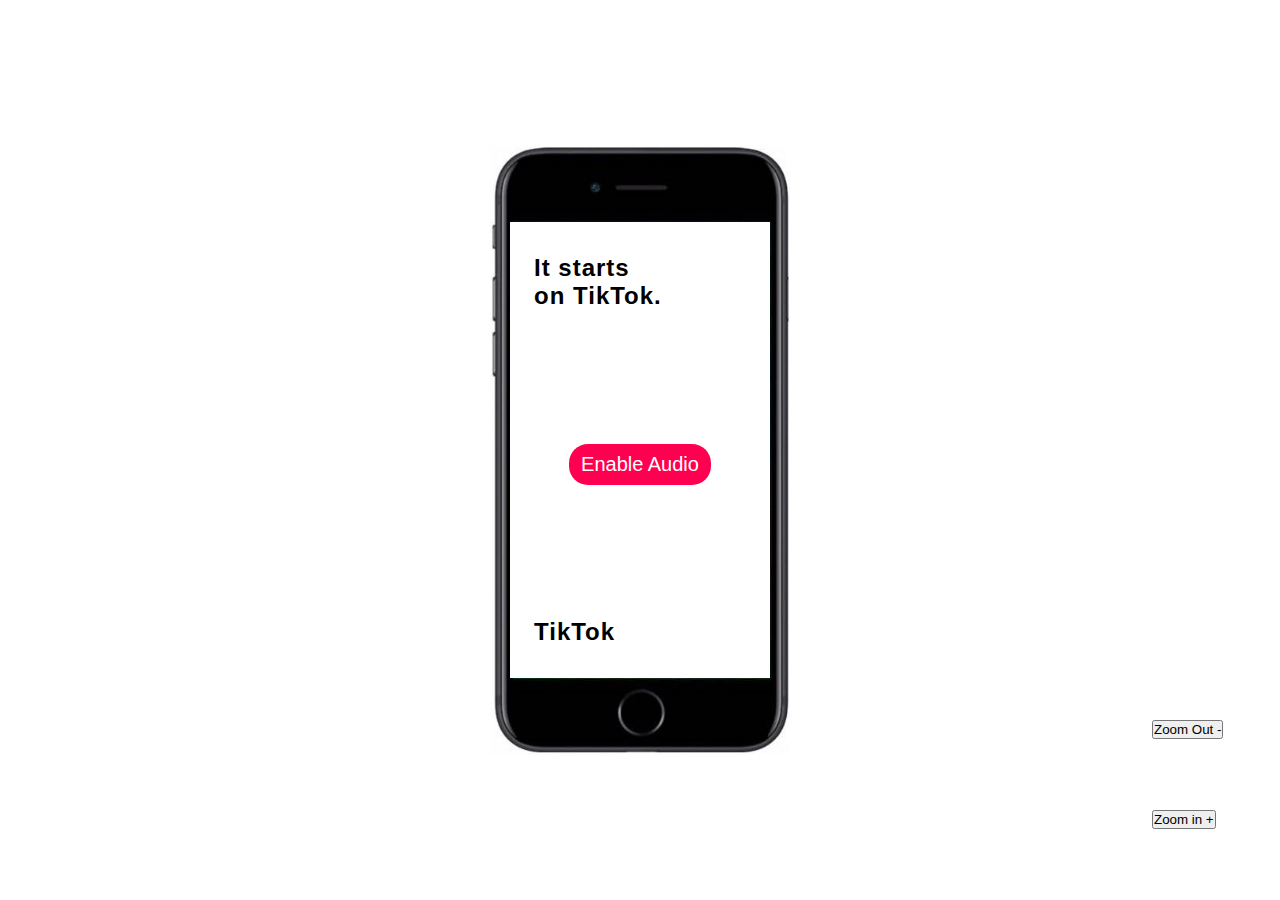
==== index.html @ 53f3d7ae "Update index.html" ====
<!DOCTYPE html>
<html lang="en">
<head>
    <meta charset="UTF-8">
    <meta name="viewport" content="width=device-width, initial-scale=1.0">
    <title>TikTok clone</title>
    <link rel="stylesheet" href="styles.css">
    <link rel="stylesheet" href="inbox.css">
    <link rel="stylesheet" href="profile.css">

</head>
<body>
    <img class="iphone" src="iphone.jpeg">

    <div class="startingScreen">
        <h1>It starts on TikTok.</h1>
        <button class="enableAudio">Enable Audio</button>
        <h2>TikTok</h2>
    </div>

    <div class="phoneScreen">

        <div class="videoSection">
            <video playsinline class="myVideo" src="mukbang.mp4" muted loop></video>

            <div class="leftColumn">

                <svg class="muteButton" xmlns="http://www.w3.org/2000/svg" viewBox="0 0 576 512"><!--!Font Awesome Free 6.6.0 by @fontawesome - https://fontawesome.com License - https://fontawesome.com/license/free Copyright 2024 Fonticons, Inc.--><path d="M301.1 34.8C312.6 40 320 51.4 320 64l0 384c0 12.6-7.4 24-18.9 29.2s-25 3.1-34.4-5.3L131.8 352 64 352c-35.3 0-64-28.7-64-64l0-64c0-35.3 28.7-64 64-64l67.8 0L266.7 40.1c9.4-8.4 22.9-10.4 34.4-5.3zM425 167l55 55 55-55c9.4-9.4 24.6-9.4 33.9 0s9.4 24.6 0 33.9l-55 55 55 55c9.4 9.4 9.4 24.6 0 33.9s-24.6 9.4-33.9 0l-55-55-55 55c-9.4 9.4-24.6 9.4-33.9 0s-9.4-24.6 0-33.9l55-55-55-55c-9.4-9.4-9.4-24.6 0-33.9s24.6-9.4 33.9 0z"/></svg>
    
                <div class="caption">
                    <h1 class="h1">colettefionaa</h1>
                    <p>#koreanfriedchicken #mukbang</p>
                </div>
            </div>
        

            <div class="rightColumn">
                <div class="search">
                    <svg xmlns="http://www.w3.org/2000/svg" viewBox="0 0 512 512"><!--!Font Awesome Free 6.6.0 by @fontawesome - https://fontawesome.com License - https://fontawesome.com/license/free Copyright 2024 Fonticons, Inc.--><path d="M416 208c0 45.9-14.9 88.3-40 122.7L502.6 457.4c12.5 12.5 12.5 32.8 0 45.3s-32.8 12.5-45.3 0L330.7 376c-34.4 25.2-76.8 40-122.7 40C93.1 416 0 322.9 0 208S93.1 0 208 0S416 93.1 416 208zM208 352a144 144 0 1 0 0-288 144 144 0 1 0 0 288z"/></svg>
                </div>
                <div class="like-comment">
                    <div class="creatorProfile">
                        <h1 class="followButton cursor">
                            <svg class="checkmark" xmlns="http://www.w3.org/2000/svg" viewBox="0 0 448 512"><!--!Font Awesome Free 6.6.0 by @fontawesome - https://fontawesome.com License - https://fontawesome.com/license/free Copyright 2024 Fonticons, Inc.--><path d="M438.6 105.4c12.5 12.5 12.5 32.8 0 45.3l-256 256c-12.5 12.5-32.8 12.5-45.3 0l-128-128c-12.5-12.5-12.5-32.8 0-45.3s32.8-12.5 45.3 0L160 338.7 393.4 105.4c12.5-12.5 32.8-12.5 45.3 0z"/></svg>                            
                            <svg class= "white plusSign" xmlns="http://www.w3.org/2000/svg" viewBox="0 0 448 512">!Font Awesome Free 6.5.2 by @fontawesome - https://fontawesome.com License - https://fontawesome.com/license/free Copyright 2024 Fonticons, Inc.<path d="M256 80c0-17.7-14.3-32-32-32s-32 14.3-32 32V224H48c-17.7 0-32 14.3-32 32s14.3 32 32 32H192V432c0 17.7 14.3 32 32 32s32-14.3 32-32V288H400c17.7 0 32-14.3 32-32s-14.3-32-32-32H256V80z"/></svg>
                        </h1>
                    </div>
                    <svg class= "heart cursor white" xmlns="http://www.w3.org/2000/svg" viewBox="0 0 512 512"><!--!Font Awesome Free 6.6.0 by @fontawesome - https://fontawesome.com License - https://fontawesome.com/license/free Copyright 2024 Fonticons, Inc.--><path d="M47.6 300.4L228.3 469.1c7.5 7 17.4 10.9 27.7 10.9s20.2-3.9 27.7-10.9L464.4 300.4c30.4-28.3 47.6-68 47.6-109.5v-5.8c0-69.9-50.5-129.5-119.4-141C347 36.5 300.6 51.4 268 84L256 96 244 84c-32.6-32.6-79-47.5-124.6-39.9C50.5 55.6 0 115.2 0 185.1v5.8c0 41.5 17.2 81.2 47.6 109.5z"/></svg>
                    <p>278.3K</p>
                    <svg class= "comment white" xmlns="http://www.w3.org/2000/svg" viewBox="0 0 512 512"><!--!Font Awesome Free 6.6.0 by @fontawesome - https://fontawesome.com License - https://fontawesome.com/license/free Copyright 2024 Fonticons, Inc.--><path d="M256 448c141.4 0 256-93.1 256-208S397.4 32 256 32S0 125.1 0 240c0 45.1 17.7 86.8 47.7 120.9c-1.9 24.5-11.4 46.3-21.4 62.9c-5.5 9.2-11.1 16.6-15.2 21.6c-2.1 2.5-3.7 4.4-4.9 5.7c-.6 .6-1 1.1-1.3 1.4l-.3 .3c0 0 0 0 0 0c0 0 0 0 0 0s0 0 0 0s0 0 0 0c-4.6 4.6-5.9 11.4-3.4 17.4c2.5 6 8.3 9.9 14.8 9.9c28.7 0 57.6-8.9 81.6-19.3c22.9-10 42.4-21.9 54.3-30.6c31.8 11.5 67 17.9 104.1 17.9zM128 208a32 32 0 1 1 0 64 32 32 0 1 1 0-64zm128 0a32 32 0 1 1 0 64 32 32 0 1 1 0-64zm96 32a32 32 0 1 1 64 0 32 32 0 1 1 -64 0z"/></svg>                
                    <p>886</p>
                    <svg class="favorite white cursor" xmlns="http://www.w3.org/2000/svg" viewBox="0 0 384 512"><!--!Font Awesome Free 6.6.0 by @fontawesome - https://fontawesome.com License - https://fontawesome.com/license/free Copyright 2024 Fonticons, Inc.--><path d="M0 48V487.7C0 501.1 10.9 512 24.3 512c5 0 9.9-1.5 14-4.4L192 400 345.7 507.6c4.1 2.9 9 4.4 14 4.4c13.4 0 24.3-10.9 24.3-24.3V48c0-26.5-21.5-48-48-48H48C21.5 0 0 21.5 0 48z"/></svg>
                    <p>15.1K</p>
                    <svg class="share white" xmlns="http://www.w3.org/2000/svg" viewBox="0 0 512 512"><!--!Font Awesome Free 6.6.0 by @fontawesome - https://fontawesome.com License - https://fontawesome.com/license/free Copyright 2024 Fonticons, Inc.--><path d="M307 34.8c-11.5 5.1-19 16.6-19 29.2l0 64-112 0C78.8 128 0 206.8 0 304C0 417.3 81.5 467.9 100.2 478.1c2.5 1.4 5.3 1.9 8.1 1.9c10.9 0 19.7-8.9 19.7-19.7c0-7.5-4.3-14.4-9.8-19.5C108.8 431.9 96 414.4 96 384c0-53 43-96 96-96l96 0 0 64c0 12.6 7.4 24.1 19 29.2s25 3 34.4-5.4l160-144c6.7-6.1 10.6-14.7 10.6-23.8s-3.8-17.7-10.6-23.8l-160-144c-9.4-8.5-22.9-10.6-34.4-5.4z"/></svg>
                    <p>9,226</p>
                    <div class="song"></div>
                </div>
            </div>    
        </div>  <!-- end video section -->

        <div class="videoSection">
            <video playsinline class="myVideo" src="gym.mp4" muted loop></video>

            <div class="leftColumn">

                <svg class="muteButton" xmlns="http://www.w3.org/2000/svg" viewBox="0 0 576 512"><!--!Font Awesome Free 6.6.0 by @fontawesome - https://fontawesome.com License - https://fontawesome.com/license/free Copyright 2024 Fonticons, Inc.--><path d="M301.1 34.8C312.6 40 320 51.4 320 64l0 384c0 12.6-7.4 24-18.9 29.2s-25 3.1-34.4-5.3L131.8 352 64 352c-35.3 0-64-28.7-64-64l0-64c0-35.3 28.7-64 64-64l67.8 0L266.7 40.1c9.4-8.4 22.9-10.4 34.4-5.3zM425 167l55 55 55-55c9.4-9.4 24.6-9.4 33.9 0s9.4 24.6 0 33.9l-55 55 55 55c9.4 9.4 9.4 24.6 0 33.9s-24.6 9.4-33.9 0l-55-55-55 55c-9.4 9.4-24.6 9.4-33.9 0s-9.4-24.6 0-33.9l55-55-55-55c-9.4-9.4-9.4-24.6 0-33.9s24.6-9.4 33.9 0z"/></svg>

                <div class="caption">
                    <h1 class="h1">Wesley Tran</h1>
                    <p>Powerlifing is fun</p><p class="hashtag"> #powerlifting</p>
                </div>
            </div>

            <div class="rightColumn">
                <div class="search">
                    <svg xmlns="http://www.w3.org/2000/svg" viewBox="0 0 512 512"><!--!Font Awesome Free 6.6.0 by @fontawesome - https://fontawesome.com License - https://fontawesome.com/license/free Copyright 2024 Fonticons, Inc.--><path d="M416 208c0 45.9-14.9 88.3-40 122.7L502.6 457.4c12.5 12.5 12.5 32.8 0 45.3s-32.8 12.5-45.3 0L330.7 376c-34.4 25.2-76.8 40-122.7 40C93.1 416 0 322.9 0 208S93.1 0 208 0S416 93.1 416 208zM208 352a144 144 0 1 0 0-288 144 144 0 1 0 0 288z"/></svg>
                </div>
                <div class="like-comment">
                    <div class="creatorProfile sukiPFP">
                        <h1 class="followButton">
                            <svg class="checkmark" xmlns="http://www.w3.org/2000/svg" viewBox="0 0 448 512"><!--!Font Awesome Free 6.6.0 by @fontawesome - https://fontawesome.com License - https://fontawesome.com/license/free Copyright 2024 Fonticons, Inc.--><path d="M438.6 105.4c12.5 12.5 12.5 32.8 0 45.3l-256 256c-12.5 12.5-32.8 12.5-45.3 0l-128-128c-12.5-12.5-12.5-32.8 0-45.3s32.8-12.5 45.3 0L160 338.7 393.4 105.4c12.5-12.5 32.8-12.5 45.3 0z"/></svg>                            
                            <svg class= "white plusSign" xmlns="http://www.w3.org/2000/svg" viewBox="0 0 448 512">!Font Awesome Free 6.5.2 by @fontawesome - https://fontawesome.com License - https://fontawesome.com/license/free Copyright 2024 Fonticons, Inc.<path d="M256 80c0-17.7-14.3-32-32-32s-32 14.3-32 32V224H48c-17.7 0-32 14.3-32 32s14.3 32 32 32H192V432c0 17.7 14.3 32 32 32s32-14.3 32-32V288H400c17.7 0 32-14.3 32-32s-14.3-32-32-32H256V80z"/></svg>
                        </h1>
                    </div>
                    <svg class= "heart white" xmlns="http://www.w3.org/2000/svg" viewBox="0 0 512 512"><!--!Font Awesome Free 6.6.0 by @fontawesome - https://fontawesome.com License - https://fontawesome.com/license/free Copyright 2024 Fonticons, Inc.--><path d="M47.6 300.4L228.3 469.1c7.5 7 17.4 10.9 27.7 10.9s20.2-3.9 27.7-10.9L464.4 300.4c30.4-28.3 47.6-68 47.6-109.5v-5.8c0-69.9-50.5-129.5-119.4-141C347 36.5 300.6 51.4 268 84L256 96 244 84c-32.6-32.6-79-47.5-124.6-39.9C50.5 55.6 0 115.2 0 185.1v5.8c0 41.5 17.2 81.2 47.6 109.5z"/></svg>
                    <p>737</p>
                    <svg class= "comment white" xmlns="http://www.w3.org/2000/svg" viewBox="0 0 512 512"><!--!Font Awesome Free 6.6.0 by @fontawesome - https://fontawesome.com License - https://fontawesome.com/license/free Copyright 2024 Fonticons, Inc.--><path d="M256 448c141.4 0 256-93.1 256-208S397.4 32 256 32S0 125.1 0 240c0 45.1 17.7 86.8 47.7 120.9c-1.9 24.5-11.4 46.3-21.4 62.9c-5.5 9.2-11.1 16.6-15.2 21.6c-2.1 2.5-3.7 4.4-4.9 5.7c-.6 .6-1 1.1-1.3 1.4l-.3 .3c0 0 0 0 0 0c0 0 0 0 0 0s0 0 0 0s0 0 0 0c-4.6 4.6-5.9 11.4-3.4 17.4c2.5 6 8.3 9.9 14.8 9.9c28.7 0 57.6-8.9 81.6-19.3c22.9-10 42.4-21.9 54.3-30.6c31.8 11.5 67 17.9 104.1 17.9zM128 208a32 32 0 1 1 0 64 32 32 0 1 1 0-64zm128 0a32 32 0 1 1 0 64 32 32 0 1 1 0-64zm96 32a32 32 0 1 1 64 0 32 32 0 1 1 -64 0z"/></svg>                
                    <p>51</p>
                    <svg class="favorite white" xmlns="http://www.w3.org/2000/svg" viewBox="0 0 384 512"><!--!Font Awesome Free 6.6.0 by @fontawesome - https://fontawesome.com License - https://fontawesome.com/license/free Copyright 2024 Fonticons, Inc.--><path d="M0 48V487.7C0 501.1 10.9 512 24.3 512c5 0 9.9-1.5 14-4.4L192 400 345.7 507.6c4.1 2.9 9 4.4 14 4.4c13.4 0 24.3-10.9 24.3-24.3V48c0-26.5-21.5-48-48-48H48C21.5 0 0 21.5 0 48z"/></svg>
                    <p>17</p>
                    <svg class="share white" xmlns="http://www.w3.org/2000/svg" viewBox="0 0 512 512"><!--!Font Awesome Free 6.6.0 by @fontawesome - https://fontawesome.com License - https://fontawesome.com/license/free Copyright 2024 Fonticons, Inc.--><path d="M307 34.8c-11.5 5.1-19 16.6-19 29.2l0 64-112 0C78.8 128 0 206.8 0 304C0 417.3 81.5 467.9 100.2 478.1c2.5 1.4 5.3 1.9 8.1 1.9c10.9 0 19.7-8.9 19.7-19.7c0-7.5-4.3-14.4-9.8-19.5C108.8 431.9 96 414.4 96 384c0-53 43-96 96-96l96 0 0 64c0 12.6 7.4 24.1 19 29.2s25 3 34.4-5.4l160-144c6.7-6.1 10.6-14.7 10.6-23.8s-3.8-17.7-10.6-23.8l-160-144c-9.4-8.5-22.9-10.6-34.4-5.4z"/></svg>
                    <p>23</p>
                    <div class="song"></div>
                </div>
            </div>    
        </div>  <!-- end video section -->
        <div class="videoSection">
            <video playsinline class="myVideo" src="squat.mp4" muted loop></video>

            <div class="leftColumn">

                <svg class="muteButton" xmlns="http://www.w3.org/2000/svg" viewBox="0 0 576 512"><!--!Font Awesome Free 6.6.0 by @fontawesome - https://fontawesome.com License - https://fontawesome.com/license/free Copyright 2024 Fonticons, Inc.--><path d="M301.1 34.8C312.6 40 320 51.4 320 64l0 384c0 12.6-7.4 24-18.9 29.2s-25 3.1-34.4-5.3L131.8 352 64 352c-35.3 0-64-28.7-64-64l0-64c0-35.3 28.7-64 64-64l67.8 0L266.7 40.1c9.4-8.4 22.9-10.4 34.4-5.3zM425 167l55 55 55-55c9.4-9.4 24.6-9.4 33.9 0s9.4 24.6 0 33.9l-55 55 55 55c9.4 9.4 9.4 24.6 0 33.9s-24.6 9.4-33.9 0l-55-55-55 55c-9.4 9.4-24.6 9.4-33.9 0s-9.4-24.6 0-33.9l55-55-55-55c-9.4-9.4-9.4-24.6 0-33.9s24.6-9.4 33.9 0z"/></svg>
    
                <div class="caption">
                    <h1 class="h1">JoeyB</h1>
                    <p>What was your guess?</p><p class="hashtag"> #squat</p>
                </div>
            </div>

            <div class="rightColumn">
                <div class="search">
                    <svg xmlns="http://www.w3.org/2000/svg" viewBox="0 0 512 512"><!--!Font Awesome Free 6.6.0 by @fontawesome - https://fontawesome.com License - https://fontawesome.com/license/free Copyright 2024 Fonticons, Inc.--><path d="M416 208c0 45.9-14.9 88.3-40 122.7L502.6 457.4c12.5 12.5 12.5 32.8 0 45.3s-32.8 12.5-45.3 0L330.7 376c-34.4 25.2-76.8 40-122.7 40C93.1 416 0 322.9 0 208S93.1 0 208 0S416 93.1 416 208zM208 352a144 144 0 1 0 0-288 144 144 0 1 0 0 288z"/></svg>
                </div>
                <div class="like-comment">
                    <div class="creatorProfile">
                        <h1 class="followButton">
                            <svg class="checkmark" xmlns="http://www.w3.org/2000/svg" viewBox="0 0 448 512"><!--!Font Awesome Free 6.6.0 by @fontawesome - https://fontawesome.com License - https://fontawesome.com/license/free Copyright 2024 Fonticons, Inc.--><path d="M438.6 105.4c12.5 12.5 12.5 32.8 0 45.3l-256 256c-12.5 12.5-32.8 12.5-45.3 0l-128-128c-12.5-12.5-12.5-32.8 0-45.3s32.8-12.5 45.3 0L160 338.7 393.4 105.4c12.5-12.5 32.8-12.5 45.3 0z"/></svg>                            
                            <svg class= "white plusSign" xmlns="http://www.w3.org/2000/svg" viewBox="0 0 448 512">!Font Awesome Free 6.5.2 by @fontawesome - https://fontawesome.com License - https://fontawesome.com/license/free Copyright 2024 Fonticons, Inc.<path d="M256 80c0-17.7-14.3-32-32-32s-32 14.3-32 32V224H48c-17.7 0-32 14.3-32 32s14.3 32 32 32H192V432c0 17.7 14.3 32 32 32s32-14.3 32-32V288H400c17.7 0 32-14.3 32-32s-14.3-32-32-32H256V80z"/></svg>
                        </h1>
                    </div>
                    <svg class= "heart white" xmlns="http://www.w3.org/2000/svg" viewBox="0 0 512 512"><!--!Font Awesome Free 6.6.0 by @fontawesome - https://fontawesome.com License - https://fontawesome.com/license/free Copyright 2024 Fonticons, Inc.--><path d="M47.6 300.4L228.3 469.1c7.5 7 17.4 10.9 27.7 10.9s20.2-3.9 27.7-10.9L464.4 300.4c30.4-28.3 47.6-68 47.6-109.5v-5.8c0-69.9-50.5-129.5-119.4-141C347 36.5 300.6 51.4 268 84L256 96 244 84c-32.6-32.6-79-47.5-124.6-39.9C50.5 55.6 0 115.2 0 185.1v5.8c0 41.5 17.2 81.2 47.6 109.5z"/></svg>
                    <p>268K</p>
                    <svg class= "comment white" xmlns="http://www.w3.org/2000/svg" viewBox="0 0 512 512"><!--!Font Awesome Free 6.6.0 by @fontawesome - https://fontawesome.com License - https://fontawesome.com/license/free Copyright 2024 Fonticons, Inc.--><path d="M256 448c141.4 0 256-93.1 256-208S397.4 32 256 32S0 125.1 0 240c0 45.1 17.7 86.8 47.7 120.9c-1.9 24.5-11.4 46.3-21.4 62.9c-5.5 9.2-11.1 16.6-15.2 21.6c-2.1 2.5-3.7 4.4-4.9 5.7c-.6 .6-1 1.1-1.3 1.4l-.3 .3c0 0 0 0 0 0c0 0 0 0 0 0s0 0 0 0s0 0 0 0c-4.6 4.6-5.9 11.4-3.4 17.4c2.5 6 8.3 9.9 14.8 9.9c28.7 0 57.6-8.9 81.6-19.3c22.9-10 42.4-21.9 54.3-30.6c31.8 11.5 67 17.9 104.1 17.9zM128 208a32 32 0 1 1 0 64 32 32 0 1 1 0-64zm128 0a32 32 0 1 1 0 64 32 32 0 1 1 0-64zm96 32a32 32 0 1 1 64 0 32 32 0 1 1 -64 0z"/></svg>                
                    <p>6,471</p>
                    <svg class="favorite white" xmlns="http://www.w3.org/2000/svg" viewBox="0 0 384 512"><!--!Font Awesome Free 6.6.0 by @fontawesome - https://fontawesome.com License - https://fontawesome.com/license/free Copyright 2024 Fonticons, Inc.--><path d="M0 48V487.7C0 501.1 10.9 512 24.3 512c5 0 9.9-1.5 14-4.4L192 400 345.7 507.6c4.1 2.9 9 4.4 14 4.4c13.4 0 24.3-10.9 24.3-24.3V48c0-26.5-21.5-48-48-48H48C21.5 0 0 21.5 0 48z"/></svg>
                    <p>4,053</p>
                    <svg class="share white" xmlns="http://www.w3.org/2000/svg" viewBox="0 0 512 512"><!--!Font Awesome Free 6.6.0 by @fontawesome - https://fontawesome.com License - https://fontawesome.com/license/free Copyright 2024 Fonticons, Inc.--><path d="M307 34.8c-11.5 5.1-19 16.6-19 29.2l0 64-112 0C78.8 128 0 206.8 0 304C0 417.3 81.5 467.9 100.2 478.1c2.5 1.4 5.3 1.9 8.1 1.9c10.9 0 19.7-8.9 19.7-19.7c0-7.5-4.3-14.4-9.8-19.5C108.8 431.9 96 414.4 96 384c0-53 43-96 96-96l96 0 0 64c0 12.6 7.4 24.1 19 29.2s25 3 34.4-5.4l160-144c6.7-6.1 10.6-14.7 10.6-23.8s-3.8-17.7-10.6-23.8l-160-144c-9.4-8.5-22.9-10.6-34.4-5.4z"/></svg>
                    <p>5,755</p>
                    <div class="song"></div>
                </div>
            </div>    
        </div>  <!-- end video section -->
        <div class="videoSection">
            <video playsinline class="myVideo" src="patrick.mp4" muted loop></video>

            <div class="leftColumn">

                <svg class="muteButton" xmlns="http://www.w3.org/2000/svg" viewBox="0 0 576 512"><!--!Font Awesome Free 6.6.0 by @fontawesome - https://fontawesome.com License - https://fontawesome.com/license/free Copyright 2024 Fonticons, Inc.--><path d="M301.1 34.8C312.6 40 320 51.4 320 64l0 384c0 12.6-7.4 24-18.9 29.2s-25 3.1-34.4-5.3L131.8 352 64 352c-35.3 0-64-28.7-64-64l0-64c0-35.3 28.7-64 64-64l67.8 0L266.7 40.1c9.4-8.4 22.9-10.4 34.4-5.3zM425 167l55 55 55-55c9.4-9.4 24.6-9.4 33.9 0s9.4 24.6 0 33.9l-55 55 55 55c9.4 9.4 9.4 24.6 0 33.9s-24.6 9.4-33.9 0l-55-55-55 55c-9.4 9.4-24.6 9.4-33.9 0s-9.4-24.6 0-33.9l55-55-55-55c-9.4-9.4-9.4-24.6 0-33.9s24.6-9.4 33.9 0z"/></svg>
    
                <div class="caption">
                    <h1 class="h1">Hippytori</h1>
                    <p>Spongebob X Fortnite</p><p class="hashtag"> #fortnite</p>
                </div>
            </div>

            <div class="rightColumn">
                <div class="search">
                    <svg xmlns="http://www.w3.org/2000/svg" viewBox="0 0 512 512"><!--!Font Awesome Free 6.6.0 by @fontawesome - https://fontawesome.com License - https://fontawesome.com/license/free Copyright 2024 Fonticons, Inc.--><path d="M416 208c0 45.9-14.9 88.3-40 122.7L502.6 457.4c12.5 12.5 12.5 32.8 0 45.3s-32.8 12.5-45.3 0L330.7 376c-34.4 25.2-76.8 40-122.7 40C93.1 416 0 322.9 0 208S93.1 0 208 0S416 93.1 416 208zM208 352a144 144 0 1 0 0-288 144 144 0 1 0 0 288z"/></svg>
                </div>
                <div class="like-comment">
                    <div class="creatorProfile">
                        <h1 class="followButton">
                            <svg class="checkmark" xmlns="http://www.w3.org/2000/svg" viewBox="0 0 448 512"><!--!Font Awesome Free 6.6.0 by @fontawesome - https://fontawesome.com License - https://fontawesome.com/license/free Copyright 2024 Fonticons, Inc.--><path d="M438.6 105.4c12.5 12.5 12.5 32.8 0 45.3l-256 256c-12.5 12.5-32.8 12.5-45.3 0l-128-128c-12.5-12.5-12.5-32.8 0-45.3s32.8-12.5 45.3 0L160 338.7 393.4 105.4c12.5-12.5 32.8-12.5 45.3 0z"/></svg>                            
                            <svg class= "white plusSign" xmlns="http://www.w3.org/2000/svg" viewBox="0 0 448 512">!Font Awesome Free 6.5.2 by @fontawesome - https://fontawesome.com License - https://fontawesome.com/license/free Copyright 2024 Fonticons, Inc.<path d="M256 80c0-17.7-14.3-32-32-32s-32 14.3-32 32V224H48c-17.7 0-32 14.3-32 32s14.3 32 32 32H192V432c0 17.7 14.3 32 32 32s32-14.3 32-32V288H400c17.7 0 32-14.3 32-32s-14.3-32-32-32H256V80z"/></svg>
                        </h1>
                    </div>
                    <svg class= "heart white" xmlns="http://www.w3.org/2000/svg" viewBox="0 0 512 512"><!--!Font Awesome Free 6.6.0 by @fontawesome - https://fontawesome.com License - https://fontawesome.com/license/free Copyright 2024 Fonticons, Inc.--><path d="M47.6 300.4L228.3 469.1c7.5 7 17.4 10.9 27.7 10.9s20.2-3.9 27.7-10.9L464.4 300.4c30.4-28.3 47.6-68 47.6-109.5v-5.8c0-69.9-50.5-129.5-119.4-141C347 36.5 300.6 51.4 268 84L256 96 244 84c-32.6-32.6-79-47.5-124.6-39.9C50.5 55.6 0 115.2 0 185.1v5.8c0 41.5 17.2 81.2 47.6 109.5z"/></svg>
                    <p>201.2K</p>
                    <svg class= "comment white" xmlns="http://www.w3.org/2000/svg" viewBox="0 0 512 512"><!--!Font Awesome Free 6.6.0 by @fontawesome - https://fontawesome.com License - https://fontawesome.com/license/free Copyright 2024 Fonticons, Inc.--><path d="M256 448c141.4 0 256-93.1 256-208S397.4 32 256 32S0 125.1 0 240c0 45.1 17.7 86.8 47.7 120.9c-1.9 24.5-11.4 46.3-21.4 62.9c-5.5 9.2-11.1 16.6-15.2 21.6c-2.1 2.5-3.7 4.4-4.9 5.7c-.6 .6-1 1.1-1.3 1.4l-.3 .3c0 0 0 0 0 0c0 0 0 0 0 0s0 0 0 0s0 0 0 0c-4.6 4.6-5.9 11.4-3.4 17.4c2.5 6 8.3 9.9 14.8 9.9c28.7 0 57.6-8.9 81.6-19.3c22.9-10 42.4-21.9 54.3-30.6c31.8 11.5 67 17.9 104.1 17.9zM128 208a32 32 0 1 1 0 64 32 32 0 1 1 0-64zm128 0a32 32 0 1 1 0 64 32 32 0 1 1 0-64zm96 32a32 32 0 1 1 64 0 32 32 0 1 1 -64 0z"/></svg>                
                    <p>1,009</p>
                    <svg class="favorite white" xmlns="http://www.w3.org/2000/svg" viewBox="0 0 384 512"><!--!Font Awesome Free 6.6.0 by @fontawesome - https://fontawesome.com License - https://fontawesome.com/license/free Copyright 2024 Fonticons, Inc.--><path d="M0 48V487.7C0 501.1 10.9 512 24.3 512c5 0 9.9-1.5 14-4.4L192 400 345.7 507.6c4.1 2.9 9 4.4 14 4.4c13.4 0 24.3-10.9 24.3-24.3V48c0-26.5-21.5-48-48-48H48C21.5 0 0 21.5 0 48z"/></svg>
                    <p>21.5K</p>
                    <svg class="share white" xmlns="http://www.w3.org/2000/svg" viewBox="0 0 512 512"><!--!Font Awesome Free 6.6.0 by @fontawesome - https://fontawesome.com License - https://fontawesome.com/license/free Copyright 2024 Fonticons, Inc.--><path d="M307 34.8c-11.5 5.1-19 16.6-19 29.2l0 64-112 0C78.8 128 0 206.8 0 304C0 417.3 81.5 467.9 100.2 478.1c2.5 1.4 5.3 1.9 8.1 1.9c10.9 0 19.7-8.9 19.7-19.7c0-7.5-4.3-14.4-9.8-19.5C108.8 431.9 96 414.4 96 384c0-53 43-96 96-96l96 0 0 64c0 12.6 7.4 24.1 19 29.2s25 3 34.4-5.4l160-144c6.7-6.1 10.6-14.7 10.6-23.8s-3.8-17.7-10.6-23.8l-160-144c-9.4-8.5-22.9-10.6-34.4-5.4z"/></svg>
                    <p>24K</p>
                    <div class="song"></div>
                </div>
            </div>    
        </div>  <!-- end video section -->
        
        <div class="footer">
            
            <div class="home navigation cursor homeTab">
                <svg xmlns="http://www.w3.org/2000/svg" viewBox="0 0 576 512"><!--!Font Awesome Free 6.6.0 by @fontawesome - https://fontawesome.com License - https://fontawesome.com/license/free Copyright 2024 Fonticons, Inc.--><path d="M575.8 255.5c0 18-15 32.1-32 32.1l-32 0 .7 160.2c0 2.7-.2 5.4-.5 8.1l0 16.2c0 22.1-17.9 40-40 40l-16 0c-1.1 0-2.2 0-3.3-.1c-1.4 .1-2.8 .1-4.2 .1L416 512l-24 0c-22.1 0-40-17.9-40-40l0-24 0-64c0-17.7-14.3-32-32-32l-64 0c-17.7 0-32 14.3-32 32l0 64 0 24c0 22.1-17.9 40-40 40l-24 0-31.9 0c-1.5 0-3-.1-4.5-.2c-1.2 .1-2.4 .2-3.6 .2l-16 0c-22.1 0-40-17.9-40-40l0-112c0-.9 0-1.9 .1-2.8l0-69.7-32 0c-18 0-32-14-32-32.1c0-9 3-17 10-24L266.4 8c7-7 15-8 22-8s15 2 21 7L564.8 231.5c8 7 12 15 11 24z"/></svg>
                <p class="footerLabel">Home</p>
            </div>

            <div class="home navigation cursor friendsTab">
                <svg xmlns="http://www.w3.org/2000/svg" viewBox="0 0 640 512"><!--!Font Awesome Free 6.6.0 by @fontawesome - https://fontawesome.com License - https://fontawesome.com/license/free Copyright 2024 Fonticons, Inc.--><path d="M96 128a128 128 0 1 1 256 0A128 128 0 1 1 96 128zM0 482.3C0 383.8 79.8 304 178.3 304l91.4 0C368.2 304 448 383.8 448 482.3c0 16.4-13.3 29.7-29.7 29.7L29.7 512C13.3 512 0 498.7 0 482.3zM609.3 512l-137.8 0c5.4-9.4 8.6-20.3 8.6-32l0-8c0-60.7-27.1-115.2-69.8-151.8c2.4-.1 4.7-.2 7.1-.2l61.4 0C567.8 320 640 392.2 640 481.3c0 17-13.8 30.7-30.7 30.7zM432 256c-31 0-59-12.6-79.3-32.9C372.4 196.5 384 163.6 384 128c0-26.8-6.6-52.1-18.3-74.3C384.3 40.1 407.2 32 432 32c61.9 0 112 50.1 112 112s-50.1 112-112 112z"/></svg>                
                <p class="footerLabel">Friends</p>
            </div>

            <div class="home navigation postButton">
                <p>+</p>
            </div>

            <div class="inbox navigation cursor inboxTab">
                <svg xmlns="http://www.w3.org/2000/svg" viewBox="0 0 512 512"><!--!Font Awesome Free 6.6.0 by @fontawesome - https://fontawesome.com License - https://fontawesome.com/license/free Copyright 2024 Fonticons, Inc.--><path d="M160 368c26.5 0 48 21.5 48 48l0 16 72.5-54.4c8.3-6.2 18.4-9.6 28.8-9.6L448 368c8.8 0 16-7.2 16-16l0-288c0-8.8-7.2-16-16-16L64 48c-8.8 0-16 7.2-16 16l0 288c0 8.8 7.2 16 16 16l96 0zm48 124l-.2 .2-5.1 3.8-17.1 12.8c-4.8 3.6-11.3 4.2-16.8 1.5s-8.8-8.2-8.8-14.3l0-21.3 0-6.4 0-.3 0-4 0-48-48 0-48 0c-35.3 0-64-28.7-64-64L0 64C0 28.7 28.7 0 64 0L448 0c35.3 0 64 28.7 64 64l0 288c0 35.3-28.7 64-64 64l-138.7 0L208 492z"/></svg>                
                <p class="footerLabel">Inbox</p>
            </div>
            <div class="profile navigation cursor profileTab">
                <svg xmlns="http://www.w3.org/2000/svg" viewBox="0 0 448 512"><!--!Font Awesome Free 6.6.0 by @fontawesome - https://fontawesome.com License - https://fontawesome.com/license/free Copyright 2024 Fonticons, Inc.--><path d="M304 128a80 80 0 1 0 -160 0 80 80 0 1 0 160 0zM96 128a128 128 0 1 1 256 0A128 128 0 1 1 96 128zM49.3 464l349.5 0c-8.9-63.3-63.3-112-129-112l-91.4 0c-65.7 0-120.1 48.7-129 112zM0 482.3C0 383.8 79.8 304 178.3 304l91.4 0C368.2 304 448 383.8 448 482.3c0 16.4-13.3 29.7-29.7 29.7L29.7 512C13.3 512 0 498.7 0 482.3z"/></svg>                
                <p class="footerLabel">Profile</p>
            </div>
        </div>          
    </div>


    <!-- friends screen -->
    <div class="phoneScreen2">
        <div class="videoSection">
            <video playsinline class="myVideo" src="valorant.mp4" muted loop></video>

            <div class="leftColumn">
                <p class="friends">Friends</p>
                <svg class="muteButton" xmlns="http://www.w3.org/2000/svg" viewBox="0 0 576 512"><!--!Font Awesome Free 6.6.0 by @fontawesome - https://fontawesome.com License - https://fontawesome.com/license/free Copyright 2024 Fonticons, Inc.--><path d="M301.1 34.8C312.6 40 320 51.4 320 64l0 384c0 12.6-7.4 24-18.9 29.2s-25 3.1-34.4-5.3L131.8 352 64 352c-35.3 0-64-28.7-64-64l0-64c0-35.3 28.7-64 64-64l67.8 0L266.7 40.1c9.4-8.4 22.9-10.4 34.4-5.3zM425 167l55 55 55-55c9.4-9.4 24.6-9.4 33.9 0s9.4 24.6 0 33.9l-55 55 55 55c9.4 9.4 9.4 24.6 0 33.9s-24.6 9.4-33.9 0l-55-55-55 55c-9.4 9.4-24.6 9.4-33.9 0s-9.4-24.6 0-33.9l55-55-55-55c-9.4-9.4-9.4-24.6 0-33.9s24.6-9.4 33.9 0z"/></svg>
                <div class="caption">
                    <h1 class="h1">maria</h1>
                    <p>prolly a minoorrrrr</p><p class="hashtag"> #valorant</p>
                </div>
            </div>
        

            <div class="rightColumn">
                <div class="search">
                    <svg xmlns="http://www.w3.org/2000/svg" viewBox="0 0 512 512"><!--!Font Awesome Free 6.6.0 by @fontawesome - https://fontawesome.com License - https://fontawesome.com/license/free Copyright 2024 Fonticons, Inc.--><path d="M416 208c0 45.9-14.9 88.3-40 122.7L502.6 457.4c12.5 12.5 12.5 32.8 0 45.3s-32.8 12.5-45.3 0L330.7 376c-34.4 25.2-76.8 40-122.7 40C93.1 416 0 322.9 0 208S93.1 0 208 0S416 93.1 416 208zM208 352a144 144 0 1 0 0-288 144 144 0 1 0 0 288z"/></svg>
                </div>
                <div class="like-comment">
                    <div class="creatorProfile">
                        <h1 class="messageButton cursor">
                            <svg class="checkmark" xmlns="http://www.w3.org/2000/svg" viewBox="0 0 448 512"><!--!Font Awesome Free 6.6.0 by @fontawesome - https://fontawesome.com License - https://fontawesome.com/license/free Copyright 2024 Fonticons, Inc.--><path d="M438.6 105.4c12.5 12.5 12.5 32.8 0 45.3l-256 256c-12.5 12.5-32.8 12.5-45.3 0l-128-128c-12.5-12.5-12.5-32.8 0-45.3s32.8-12.5 45.3 0L160 338.7 393.4 105.4c12.5-12.5 32.8-12.5 45.3 0z"/></svg>                            
                            <svg class="plane" xmlns="http://www.w3.org/2000/svg" viewBox="0 0 512 512"><!--!Font Awesome Free 6.6.0 by @fontawesome - https://fontawesome.com License - https://fontawesome.com/license/free Copyright 2024 Fonticons, Inc.--><path d="M498.1 5.6c10.1 7 15.4 19.1 13.5 31.2l-64 416c-1.5 9.7-7.4 18.2-16 23s-18.9 5.4-28 1.6L284 427.7l-68.5 74.1c-8.9 9.7-22.9 12.9-35.2 8.1S160 493.2 160 480l0-83.6c0-4 1.5-7.8 4.2-10.8L331.8 202.8c5.8-6.3 5.6-16-.4-22s-15.7-6.4-22-.7L106 360.8 17.7 316.6C7.1 311.3 .3 300.7 0 288.9s5.9-22.8 16.1-28.7l448-256c10.7-6.1 23.9-5.5 34 1.4z"/></svg>                        </h1>
                    </div>
                    <svg class= "heart cursor white" xmlns="http://www.w3.org/2000/svg" viewBox="0 0 512 512"><!--!Font Awesome Free 6.6.0 by @fontawesome - https://fontawesome.com License - https://fontawesome.com/license/free Copyright 2024 Fonticons, Inc.--><path d="M47.6 300.4L228.3 469.1c7.5 7 17.4 10.9 27.7 10.9s20.2-3.9 27.7-10.9L464.4 300.4c30.4-28.3 47.6-68 47.6-109.5v-5.8c0-69.9-50.5-129.5-119.4-141C347 36.5 300.6 51.4 268 84L256 96 244 84c-32.6-32.6-79-47.5-124.6-39.9C50.5 55.6 0 115.2 0 185.1v5.8c0 41.5 17.2 81.2 47.6 109.5z"/></svg>
                    <p>71</p>
                    <svg class= "comment white" xmlns="http://www.w3.org/2000/svg" viewBox="0 0 512 512"><!--!Font Awesome Free 6.6.0 by @fontawesome - https://fontawesome.com License - https://fontawesome.com/license/free Copyright 2024 Fonticons, Inc.--><path d="M256 448c141.4 0 256-93.1 256-208S397.4 32 256 32S0 125.1 0 240c0 45.1 17.7 86.8 47.7 120.9c-1.9 24.5-11.4 46.3-21.4 62.9c-5.5 9.2-11.1 16.6-15.2 21.6c-2.1 2.5-3.7 4.4-4.9 5.7c-.6 .6-1 1.1-1.3 1.4l-.3 .3c0 0 0 0 0 0c0 0 0 0 0 0s0 0 0 0s0 0 0 0c-4.6 4.6-5.9 11.4-3.4 17.4c2.5 6 8.3 9.9 14.8 9.9c28.7 0 57.6-8.9 81.6-19.3c22.9-10 42.4-21.9 54.3-30.6c31.8 11.5 67 17.9 104.1 17.9zM128 208a32 32 0 1 1 0 64 32 32 0 1 1 0-64zm128 0a32 32 0 1 1 0 64 32 32 0 1 1 0-64zm96 32a32 32 0 1 1 64 0 32 32 0 1 1 -64 0z"/></svg>                
                    <p>6</p>
                    <svg class="favorite white cursor" xmlns="http://www.w3.org/2000/svg" viewBox="0 0 384 512"><!--!Font Awesome Free 6.6.0 by @fontawesome - https://fontawesome.com License - https://fontawesome.com/license/free Copyright 2024 Fonticons, Inc.--><path d="M0 48V487.7C0 501.1 10.9 512 24.3 512c5 0 9.9-1.5 14-4.4L192 400 345.7 507.6c4.1 2.9 9 4.4 14 4.4c13.4 0 24.3-10.9 24.3-24.3V48c0-26.5-21.5-48-48-48H48C21.5 0 0 21.5 0 48z"/></svg>
                    <p>1</p>
                    <svg class="share white" xmlns="http://www.w3.org/2000/svg" viewBox="0 0 512 512"><!--!Font Awesome Free 6.6.0 by @fontawesome - https://fontawesome.com License - https://fontawesome.com/license/free Copyright 2024 Fonticons, Inc.--><path d="M307 34.8c-11.5 5.1-19 16.6-19 29.2l0 64-112 0C78.8 128 0 206.8 0 304C0 417.3 81.5 467.9 100.2 478.1c2.5 1.4 5.3 1.9 8.1 1.9c10.9 0 19.7-8.9 19.7-19.7c0-7.5-4.3-14.4-9.8-19.5C108.8 431.9 96 414.4 96 384c0-53 43-96 96-96l96 0 0 64c0 12.6 7.4 24.1 19 29.2s25 3 34.4-5.4l160-144c6.7-6.1 10.6-14.7 10.6-23.8s-3.8-17.7-10.6-23.8l-160-144c-9.4-8.5-22.9-10.6-34.4-5.4z"/></svg>
                    <p>1</p>
                    <div class="song"></div>
                </div>
            </div>    
        </div>  <!-- end video section -->

        <div class="videoSection">
            <video playsinline class="myVideo" src="charlieTiktok.mp4" muted loop></video>

            <div class="leftColumn">
                <p class="friends">Friends</p>
                <svg class="muteButton" xmlns="http://www.w3.org/2000/svg" viewBox="0 0 576 512"><!--!Font Awesome Free 6.6.0 by @fontawesome - https://fontawesome.com License - https://fontawesome.com/license/free Copyright 2024 Fonticons, Inc.--><path d="M301.1 34.8C312.6 40 320 51.4 320 64l0 384c0 12.6-7.4 24-18.9 29.2s-25 3.1-34.4-5.3L131.8 352 64 352c-35.3 0-64-28.7-64-64l0-64c0-35.3 28.7-64 64-64l67.8 0L266.7 40.1c9.4-8.4 22.9-10.4 34.4-5.3zM425 167l55 55 55-55c9.4-9.4 24.6-9.4 33.9 0s9.4 24.6 0 33.9l-55 55 55 55c9.4 9.4 9.4 24.6 0 33.9s-24.6 9.4-33.9 0l-55-55-55 55c-9.4 9.4-24.6 9.4-33.9 0s-9.4-24.6 0-33.9l55-55-55-55c-9.4-9.4-9.4-24.6 0-33.9s24.6-9.4 33.9 0z"/></svg>
                <div class="caption">
                    <h1 class="h1">Charlie</h1>
                    <p>this AM</p><p class="hashtag"></p>
                </div>
            </div>
        

            <div class="rightColumn">
                <div class="search">
                    <svg xmlns="http://www.w3.org/2000/svg" viewBox="0 0 512 512"><!--!Font Awesome Free 6.6.0 by @fontawesome - https://fontawesome.com License - https://fontawesome.com/license/free Copyright 2024 Fonticons, Inc.--><path d="M416 208c0 45.9-14.9 88.3-40 122.7L502.6 457.4c12.5 12.5 12.5 32.8 0 45.3s-32.8 12.5-45.3 0L330.7 376c-34.4 25.2-76.8 40-122.7 40C93.1 416 0 322.9 0 208S93.1 0 208 0S416 93.1 416 208zM208 352a144 144 0 1 0 0-288 144 144 0 1 0 0 288z"/></svg>
                </div>
                <div class="like-comment">
                    <div class="creatorProfile">
                        <h1 class="messageButton cursor">
                            <svg class="checkmark" xmlns="http://www.w3.org/2000/svg" viewBox="0 0 448 512"><!--!Font Awesome Free 6.6.0 by @fontawesome - https://fontawesome.com License - https://fontawesome.com/license/free Copyright 2024 Fonticons, Inc.--><path d="M438.6 105.4c12.5 12.5 12.5 32.8 0 45.3l-256 256c-12.5 12.5-32.8 12.5-45.3 0l-128-128c-12.5-12.5-12.5-32.8 0-45.3s32.8-12.5 45.3 0L160 338.7 393.4 105.4c12.5-12.5 32.8-12.5 45.3 0z"/></svg>                            
                            <svg class="plane" xmlns="http://www.w3.org/2000/svg" viewBox="0 0 512 512"><!--!Font Awesome Free 6.6.0 by @fontawesome - https://fontawesome.com License - https://fontawesome.com/license/free Copyright 2024 Fonticons, Inc.--><path d="M498.1 5.6c10.1 7 15.4 19.1 13.5 31.2l-64 416c-1.5 9.7-7.4 18.2-16 23s-18.9 5.4-28 1.6L284 427.7l-68.5 74.1c-8.9 9.7-22.9 12.9-35.2 8.1S160 493.2 160 480l0-83.6c0-4 1.5-7.8 4.2-10.8L331.8 202.8c5.8-6.3 5.6-16-.4-22s-15.7-6.4-22-.7L106 360.8 17.7 316.6C7.1 311.3 .3 300.7 0 288.9s5.9-22.8 16.1-28.7l448-256c10.7-6.1 23.9-5.5 34 1.4z"/></svg>                        </h1>
                    </div>
                    <svg class= "heart cursor white" xmlns="http://www.w3.org/2000/svg" viewBox="0 0 512 512"><!--!Font Awesome Free 6.6.0 by @fontawesome - https://fontawesome.com License - https://fontawesome.com/license/free Copyright 2024 Fonticons, Inc.--><path d="M47.6 300.4L228.3 469.1c7.5 7 17.4 10.9 27.7 10.9s20.2-3.9 27.7-10.9L464.4 300.4c30.4-28.3 47.6-68 47.6-109.5v-5.8c0-69.9-50.5-129.5-119.4-141C347 36.5 300.6 51.4 268 84L256 96 244 84c-32.6-32.6-79-47.5-124.6-39.9C50.5 55.6 0 115.2 0 185.1v5.8c0 41.5 17.2 81.2 47.6 109.5z"/></svg>
                    <p>127</p>
                    <svg class= "comment white" xmlns="http://www.w3.org/2000/svg" viewBox="0 0 512 512"><!--!Font Awesome Free 6.6.0 by @fontawesome - https://fontawesome.com License - https://fontawesome.com/license/free Copyright 2024 Fonticons, Inc.--><path d="M256 448c141.4 0 256-93.1 256-208S397.4 32 256 32S0 125.1 0 240c0 45.1 17.7 86.8 47.7 120.9c-1.9 24.5-11.4 46.3-21.4 62.9c-5.5 9.2-11.1 16.6-15.2 21.6c-2.1 2.5-3.7 4.4-4.9 5.7c-.6 .6-1 1.1-1.3 1.4l-.3 .3c0 0 0 0 0 0c0 0 0 0 0 0s0 0 0 0s0 0 0 0c-4.6 4.6-5.9 11.4-3.4 17.4c2.5 6 8.3 9.9 14.8 9.9c28.7 0 57.6-8.9 81.6-19.3c22.9-10 42.4-21.9 54.3-30.6c31.8 11.5 67 17.9 104.1 17.9zM128 208a32 32 0 1 1 0 64 32 32 0 1 1 0-64zm128 0a32 32 0 1 1 0 64 32 32 0 1 1 0-64zm96 32a32 32 0 1 1 64 0 32 32 0 1 1 -64 0z"/></svg>                
                    <p>4</p>
                    <svg class="favorite white cursor" xmlns="http://www.w3.org/2000/svg" viewBox="0 0 384 512"><!--!Font Awesome Free 6.6.0 by @fontawesome - https://fontawesome.com License - https://fontawesome.com/license/free Copyright 2024 Fonticons, Inc.--><path d="M0 48V487.7C0 501.1 10.9 512 24.3 512c5 0 9.9-1.5 14-4.4L192 400 345.7 507.6c4.1 2.9 9 4.4 14 4.4c13.4 0 24.3-10.9 24.3-24.3V48c0-26.5-21.5-48-48-48H48C21.5 0 0 21.5 0 48z"/></svg>
                    <p>8</p>
                    <svg class="share white" xmlns="http://www.w3.org/2000/svg" viewBox="0 0 512 512"><!--!Font Awesome Free 6.6.0 by @fontawesome - https://fontawesome.com License - https://fontawesome.com/license/free Copyright 2024 Fonticons, Inc.--><path d="M307 34.8c-11.5 5.1-19 16.6-19 29.2l0 64-112 0C78.8 128 0 206.8 0 304C0 417.3 81.5 467.9 100.2 478.1c2.5 1.4 5.3 1.9 8.1 1.9c10.9 0 19.7-8.9 19.7-19.7c0-7.5-4.3-14.4-9.8-19.5C108.8 431.9 96 414.4 96 384c0-53 43-96 96-96l96 0 0 64c0 12.6 7.4 24.1 19 29.2s25 3 34.4-5.4l160-144c6.7-6.1 10.6-14.7 10.6-23.8s-3.8-17.7-10.6-23.8l-160-144c-9.4-8.5-22.9-10.6-34.4-5.4z"/></svg>
                    <p>2</p>
                    <div class="song"></div>
                </div>
            </div>    
        </div>  <!-- end video section -->
        <div class="videoSection">
            <video playsinline class="myVideo" src="preston.mp4" muted loop></video>

            <div class="leftColumn">
                <p class="friends">Friends</p>
                <svg class="muteButton" xmlns="http://www.w3.org/2000/svg" viewBox="0 0 576 512"><!--!Font Awesome Free 6.6.0 by @fontawesome - https://fontawesome.com License - https://fontawesome.com/license/free Copyright 2024 Fonticons, Inc.--><path d="M301.1 34.8C312.6 40 320 51.4 320 64l0 384c0 12.6-7.4 24-18.9 29.2s-25 3.1-34.4-5.3L131.8 352 64 352c-35.3 0-64-28.7-64-64l0-64c0-35.3 28.7-64 64-64l67.8 0L266.7 40.1c9.4-8.4 22.9-10.4 34.4-5.3zM425 167l55 55 55-55c9.4-9.4 24.6-9.4 33.9 0s9.4 24.6 0 33.9l-55 55 55 55c9.4 9.4 9.4 24.6 0 33.9s-24.6 9.4-33.9 0l-55-55-55 55c-9.4 9.4-24.6 9.4-33.9 0s-9.4-24.6 0-33.9l55-55-55-55c-9.4-9.4-9.4-24.6 0-33.9s24.6-9.4 33.9 0z"/></svg>
                <div class="caption">
                    <h1 class="h1">Preston Feyrer</h1>
                    <p>I think it sounds great!</p><p class="hashtag"> #m340i</p>
                </div>
            </div>
        

            <div class="rightColumn">
                <div class="search">
                    <svg xmlns="http://www.w3.org/2000/svg" viewBox="0 0 512 512"><!--!Font Awesome Free 6.6.0 by @fontawesome - https://fontawesome.com License - https://fontawesome.com/license/free Copyright 2024 Fonticons, Inc.--><path d="M416 208c0 45.9-14.9 88.3-40 122.7L502.6 457.4c12.5 12.5 12.5 32.8 0 45.3s-32.8 12.5-45.3 0L330.7 376c-34.4 25.2-76.8 40-122.7 40C93.1 416 0 322.9 0 208S93.1 0 208 0S416 93.1 416 208zM208 352a144 144 0 1 0 0-288 144 144 0 1 0 0 288z"/></svg>
                </div>
                <div class="like-comment">
                    <div class="creatorProfile">
                        <h1 class="messageButton cursor">
                            <svg class="checkmark" xmlns="http://www.w3.org/2000/svg" viewBox="0 0 448 512"><!--!Font Awesome Free 6.6.0 by @fontawesome - https://fontawesome.com License - https://fontawesome.com/license/free Copyright 2024 Fonticons, Inc.--><path d="M438.6 105.4c12.5 12.5 12.5 32.8 0 45.3l-256 256c-12.5 12.5-32.8 12.5-45.3 0l-128-128c-12.5-12.5-12.5-32.8 0-45.3s32.8-12.5 45.3 0L160 338.7 393.4 105.4c12.5-12.5 32.8-12.5 45.3 0z"/></svg>                            
                            <svg class="plane" xmlns="http://www.w3.org/2000/svg" viewBox="0 0 512 512"><!--!Font Awesome Free 6.6.0 by @fontawesome - https://fontawesome.com License - https://fontawesome.com/license/free Copyright 2024 Fonticons, Inc.--><path d="M498.1 5.6c10.1 7 15.4 19.1 13.5 31.2l-64 416c-1.5 9.7-7.4 18.2-16 23s-18.9 5.4-28 1.6L284 427.7l-68.5 74.1c-8.9 9.7-22.9 12.9-35.2 8.1S160 493.2 160 480l0-83.6c0-4 1.5-7.8 4.2-10.8L331.8 202.8c5.8-6.3 5.6-16-.4-22s-15.7-6.4-22-.7L106 360.8 17.7 316.6C7.1 311.3 .3 300.7 0 288.9s5.9-22.8 16.1-28.7l448-256c10.7-6.1 23.9-5.5 34 1.4z"/></svg>                        </h1>
                    </div>
                    <svg class= "heart cursor white" xmlns="http://www.w3.org/2000/svg" viewBox="0 0 512 512"><!--!Font Awesome Free 6.6.0 by @fontawesome - https://fontawesome.com License - https://fontawesome.com/license/free Copyright 2024 Fonticons, Inc.--><path d="M47.6 300.4L228.3 469.1c7.5 7 17.4 10.9 27.7 10.9s20.2-3.9 27.7-10.9L464.4 300.4c30.4-28.3 47.6-68 47.6-109.5v-5.8c0-69.9-50.5-129.5-119.4-141C347 36.5 300.6 51.4 268 84L256 96 244 84c-32.6-32.6-79-47.5-124.6-39.9C50.5 55.6 0 115.2 0 185.1v5.8c0 41.5 17.2 81.2 47.6 109.5z"/></svg>
                    <p>53</p>
                    <svg class= "comment white" xmlns="http://www.w3.org/2000/svg" viewBox="0 0 512 512"><!--!Font Awesome Free 6.6.0 by @fontawesome - https://fontawesome.com License - https://fontawesome.com/license/free Copyright 2024 Fonticons, Inc.--><path d="M256 448c141.4 0 256-93.1 256-208S397.4 32 256 32S0 125.1 0 240c0 45.1 17.7 86.8 47.7 120.9c-1.9 24.5-11.4 46.3-21.4 62.9c-5.5 9.2-11.1 16.6-15.2 21.6c-2.1 2.5-3.7 4.4-4.9 5.7c-.6 .6-1 1.1-1.3 1.4l-.3 .3c0 0 0 0 0 0c0 0 0 0 0 0s0 0 0 0s0 0 0 0c-4.6 4.6-5.9 11.4-3.4 17.4c2.5 6 8.3 9.9 14.8 9.9c28.7 0 57.6-8.9 81.6-19.3c22.9-10 42.4-21.9 54.3-30.6c31.8 11.5 67 17.9 104.1 17.9zM128 208a32 32 0 1 1 0 64 32 32 0 1 1 0-64zm128 0a32 32 0 1 1 0 64 32 32 0 1 1 0-64zm96 32a32 32 0 1 1 64 0 32 32 0 1 1 -64 0z"/></svg>                
                    <p>6</p>
                    <svg class="favorite white cursor" xmlns="http://www.w3.org/2000/svg" viewBox="0 0 384 512"><!--!Font Awesome Free 6.6.0 by @fontawesome - https://fontawesome.com License - https://fontawesome.com/license/free Copyright 2024 Fonticons, Inc.--><path d="M0 48V487.7C0 501.1 10.9 512 24.3 512c5 0 9.9-1.5 14-4.4L192 400 345.7 507.6c4.1 2.9 9 4.4 14 4.4c13.4 0 24.3-10.9 24.3-24.3V48c0-26.5-21.5-48-48-48H48C21.5 0 0 21.5 0 48z"/></svg>
                    <p>3</p>
                    <svg class="share white" xmlns="http://www.w3.org/2000/svg" viewBox="0 0 512 512"><!--!Font Awesome Free 6.6.0 by @fontawesome - https://fontawesome.com License - https://fontawesome.com/license/free Copyright 2024 Fonticons, Inc.--><path d="M307 34.8c-11.5 5.1-19 16.6-19 29.2l0 64-112 0C78.8 128 0 206.8 0 304C0 417.3 81.5 467.9 100.2 478.1c2.5 1.4 5.3 1.9 8.1 1.9c10.9 0 19.7-8.9 19.7-19.7c0-7.5-4.3-14.4-9.8-19.5C108.8 431.9 96 414.4 96 384c0-53 43-96 96-96l96 0 0 64c0 12.6 7.4 24.1 19 29.2s25 3 34.4-5.4l160-144c6.7-6.1 10.6-14.7 10.6-23.8s-3.8-17.7-10.6-23.8l-160-144c-9.4-8.5-22.9-10.6-34.4-5.4z"/></svg>
                    <p>2</p>
                    <div class="song"></div>
                </div>
            </div>    
        </div>  <!-- end video section -->
        
        <div class="footer">
            
            <div class="home navigation cursor homeTab">
                <svg xmlns="http://www.w3.org/2000/svg" viewBox="0 0 576 512"><!--!Font Awesome Free 6.6.0 by @fontawesome - https://fontawesome.com License - https://fontawesome.com/license/free Copyright 2024 Fonticons, Inc.--><path d="M575.8 255.5c0 18-15 32.1-32 32.1l-32 0 .7 160.2c0 2.7-.2 5.4-.5 8.1l0 16.2c0 22.1-17.9 40-40 40l-16 0c-1.1 0-2.2 0-3.3-.1c-1.4 .1-2.8 .1-4.2 .1L416 512l-24 0c-22.1 0-40-17.9-40-40l0-24 0-64c0-17.7-14.3-32-32-32l-64 0c-17.7 0-32 14.3-32 32l0 64 0 24c0 22.1-17.9 40-40 40l-24 0-31.9 0c-1.5 0-3-.1-4.5-.2c-1.2 .1-2.4 .2-3.6 .2l-16 0c-22.1 0-40-17.9-40-40l0-112c0-.9 0-1.9 .1-2.8l0-69.7-32 0c-18 0-32-14-32-32.1c0-9 3-17 10-24L266.4 8c7-7 15-8 22-8s15 2 21 7L564.8 231.5c8 7 12 15 11 24z"/></svg>
                <p class="footerLabel">Home</p>
            </div>

            <div class="home navigation cursor friendsTab">
                <svg xmlns="http://www.w3.org/2000/svg" viewBox="0 0 640 512"><!--!Font Awesome Free 6.6.0 by @fontawesome - https://fontawesome.com License - https://fontawesome.com/license/free Copyright 2024 Fonticons, Inc.--><path d="M96 128a128 128 0 1 1 256 0A128 128 0 1 1 96 128zM0 482.3C0 383.8 79.8 304 178.3 304l91.4 0C368.2 304 448 383.8 448 482.3c0 16.4-13.3 29.7-29.7 29.7L29.7 512C13.3 512 0 498.7 0 482.3zM609.3 512l-137.8 0c5.4-9.4 8.6-20.3 8.6-32l0-8c0-60.7-27.1-115.2-69.8-151.8c2.4-.1 4.7-.2 7.1-.2l61.4 0C567.8 320 640 392.2 640 481.3c0 17-13.8 30.7-30.7 30.7zM432 256c-31 0-59-12.6-79.3-32.9C372.4 196.5 384 163.6 384 128c0-26.8-6.6-52.1-18.3-74.3C384.3 40.1 407.2 32 432 32c61.9 0 112 50.1 112 112s-50.1 112-112 112z"/></svg>                
                <p class="footerLabel">Friends</p>
            </div>

            <div class="home navigation postButton">
                <p>+</p>
            </div>

            <div class="inbox navigation cursor inboxTab">
                <svg xmlns="http://www.w3.org/2000/svg" viewBox="0 0 512 512"><!--!Font Awesome Free 6.6.0 by @fontawesome - https://fontawesome.com License - https://fontawesome.com/license/free Copyright 2024 Fonticons, Inc.--><path d="M160 368c26.5 0 48 21.5 48 48l0 16 72.5-54.4c8.3-6.2 18.4-9.6 28.8-9.6L448 368c8.8 0 16-7.2 16-16l0-288c0-8.8-7.2-16-16-16L64 48c-8.8 0-16 7.2-16 16l0 288c0 8.8 7.2 16 16 16l96 0zm48 124l-.2 .2-5.1 3.8-17.1 12.8c-4.8 3.6-11.3 4.2-16.8 1.5s-8.8-8.2-8.8-14.3l0-21.3 0-6.4 0-.3 0-4 0-48-48 0-48 0c-35.3 0-64-28.7-64-64L0 64C0 28.7 28.7 0 64 0L448 0c35.3 0 64 28.7 64 64l0 288c0 35.3-28.7 64-64 64l-138.7 0L208 492z"/></svg>                
                <p class="footerLabel">Inbox</p>
            </div>
            <div class="profile navigation cursor profileTab">
                <svg xmlns="http://www.w3.org/2000/svg" viewBox="0 0 448 512"><!--!Font Awesome Free 6.6.0 by @fontawesome - https://fontawesome.com License - https://fontawesome.com/license/free Copyright 2024 Fonticons, Inc.--><path d="M304 128a80 80 0 1 0 -160 0 80 80 0 1 0 160 0zM96 128a128 128 0 1 1 256 0A128 128 0 1 1 96 128zM49.3 464l349.5 0c-8.9-63.3-63.3-112-129-112l-91.4 0c-65.7 0-120.1 48.7-129 112zM0 482.3C0 383.8 79.8 304 178.3 304l91.4 0C368.2 304 448 383.8 448 482.3c0 16.4-13.3 29.7-29.7 29.7L29.7 512C13.3 512 0 498.7 0 482.3z"/></svg>                
                <p class="footerLabel">Profile</p>
            </div>
        </div>          
    </div>
     
    <!-- Inbox screen -->
    <div class="phoneScreen3">
        

        <div class="headerRowInbox">
            <svg class="plusCircle cursor" xmlns="http://www.w3.org/2000/svg" viewBox="0 0 448 512"><!--!Font Awesome Free 6.6.0 by @fontawesome - https://fontawesome.com License - https://fontawesome.com/license/free Copyright 2024 Fonticons, Inc.--><path d="M256 80c0-17.7-14.3-32-32-32s-32 14.3-32 32l0 144L48 224c-17.7 0-32 14.3-32 32s14.3 32 32 32l144 0 0 144c0 17.7 14.3 32 32 32s32-14.3 32-32l0-144 144 0c17.7 0 32-14.3 32-32s-14.3-32-32-32l-144 0 0-144z"/></svg>
            <h1>Inbox</h1>
            <svg class="inboxSearch cursor" xmlns="http://www.w3.org/2000/svg" viewBox="0 0 512 512"><!--!Font Awesome Free 6.6.0 by @fontawesome - https://fontawesome.com License - https://fontawesome.com/license/free Copyright 2024 Fonticons, Inc.--><path d="M416 208c0 45.9-14.9 88.3-40 122.7L502.6 457.4c12.5 12.5 12.5 32.8 0 45.3s-32.8 12.5-45.3 0L330.7 376c-34.4 25.2-76.8 40-122.7 40C93.1 416 0 322.9 0 208S93.1 0 208 0S416 93.1 416 208zM208 352a144 144 0 1 0 0-288 144 144 0 1 0 0 288z"/></svg>
        </div>
        
        <div class="messageRow">
            <svg class="blueFollowers" xmlns="http://www.w3.org/2000/svg" viewBox="0 0 640 512"><!--!Font Awesome Free 6.6.0 by @fontawesome - https://fontawesome.com License - https://fontawesome.com/license/free Copyright 2024 Fonticons, Inc.--><path d="M96 128a128 128 0 1 1 256 0A128 128 0 1 1 96 128zM0 482.3C0 383.8 79.8 304 178.3 304l91.4 0C368.2 304 448 383.8 448 482.3c0 16.4-13.3 29.7-29.7 29.7L29.7 512C13.3 512 0 498.7 0 482.3zM609.3 512l-137.8 0c5.4-9.4 8.6-20.3 8.6-32l0-8c0-60.7-27.1-115.2-69.8-151.8c2.4-.1 4.7-.2 7.1-.2l61.4 0C567.8 320 640 392.2 640 481.3c0 17-13.8 30.7-30.7 30.7zM432 256c-31 0-59-12.6-79.3-32.9C372.4 196.5 384 163.6 384 128c0-26.8-6.6-52.1-18.3-74.3C384.3 40.1 407.2 32 432 32c61.9 0 112 50.1 112 112s-50.1 112-112 112z"/></svg>
            <div class="senderContainer">
                <p class="messageSender">New followers</p>
                <p class="messageSent">Jess2cold started following you.</p>
            </div>
        </div>
        <div class="messageRow">
            <svg class="activitiesNotification" xmlns="http://www.w3.org/2000/svg" viewBox="0 0 448 512"><!--!Font Awesome Free 6.6.0 by @fontawesome - https://fontawesome.com License - https://fontawesome.com/license/free Copyright 2024 Fonticons, Inc.--><path d="M224 0c-17.7 0-32 14.3-32 32l0 19.2C119 66 64 130.6 64 208l0 18.8c0 47-17.3 92.4-48.5 127.6l-7.4 8.3c-8.4 9.4-10.4 22.9-5.3 34.4S19.4 416 32 416l384 0c12.6 0 24-7.4 29.2-18.9s3.1-25-5.3-34.4l-7.4-8.3C401.3 319.2 384 273.9 384 226.8l0-18.8c0-77.4-55-142-128-156.8L256 32c0-17.7-14.3-32-32-32zm45.3 493.3c12-12 18.7-28.3 18.7-45.3l-64 0-64 0c0 17 6.7 33.3 18.7 45.3s28.3 18.7 45.3 18.7s33.3-6.7 45.3-18.7z"/></svg>            <div class="senderContainer">
                <p class="messageSender">Activities</p>
                <p class="messageSent">Parkswish liked your post.</p>
            </div>
        </div>
        <div class="messageRow">
            <img src="light.jpeg">
            <div class="senderContainer">
                <p class="messageSender">chrissythebrown</p>
                <p class="messageSent">Seen</p>
            </div>
        </div>
        <div class="messageRow">
            <img src="lelouch.jpeg">
            <div class="senderContainer">
                <p class="messageSender">Charlie</p>
                <p class="messageSent">shared a video ∙ 3d</p>
            </div>
        </div>
        <div class="messageRow">
            <img src="IMG_3294.JPG">
            <div class="senderContainer">
                <p class="messageSender">talia</p>
                <p class="messageSent">lmao look at this ∙ 6/27</p>
            </div>
        </div>
        <div class="messageRow">
            <img src="ushijima.WEBP">
            <div class="senderContainer">
                <p class="messageSender">Charlie</p>
                <p class="messageSent">shared a video ∙ 3d</p>
            </div>
        </div>
        <div class="messageRow">
            <img src="IMG_3292.JPG">
            <div class="senderContainer">
                <p class="messageSender">ashgmoney</p>
                <p class="messageSent">shared a video ∙ 6/26</p>
            </div>
        </div>
        <div class="messageRow">
            <img src="chrollo.WEBP">
            <div class="senderContainer">
                <p class="messageSender">Cliffbarkae</p>
                <p class="messageSent">Sent</p>
            </div>
        </div>
        <div class="messageRow">
            <img src="IMG_3291.JPG">
            <div class="senderContainer">
                <p class="messageSender">Charlie</p>
                <p class="messageSent">shared a video ∙ 3d</p>
            </div>
        </div>

        <div class="footerInbox">
            
            <div class="home navigation cursor homeTab">
                <svg class="gray" xmlns="http://www.w3.org/2000/svg" viewBox="0 0 576 512"><!--!Font Awesome Free 6.6.0 by @fontawesome - https://fontawesome.com License - https://fontawesome.com/license/free Copyright 2024 Fonticons, Inc.--><path d="M575.8 255.5c0 18-15 32.1-32 32.1l-32 0 .7 160.2c0 2.7-.2 5.4-.5 8.1l0 16.2c0 22.1-17.9 40-40 40l-16 0c-1.1 0-2.2 0-3.3-.1c-1.4 .1-2.8 .1-4.2 .1L416 512l-24 0c-22.1 0-40-17.9-40-40l0-24 0-64c0-17.7-14.3-32-32-32l-64 0c-17.7 0-32 14.3-32 32l0 64 0 24c0 22.1-17.9 40-40 40l-24 0-31.9 0c-1.5 0-3-.1-4.5-.2c-1.2 .1-2.4 .2-3.6 .2l-16 0c-22.1 0-40-17.9-40-40l0-112c0-.9 0-1.9 .1-2.8l0-69.7-32 0c-18 0-32-14-32-32.1c0-9 3-17 10-24L266.4 8c7-7 15-8 22-8s15 2 21 7L564.8 231.5c8 7 12 15 11 24z"/></svg>
                <p class="footerLabel gray">Home</p>
            </div>

            <div class="home navigation cursor friendsTab">
                <svg class="gray" xmlns="http://www.w3.org/2000/svg" viewBox="0 0 640 512"><!--!Font Awesome Free 6.6.0 by @fontawesome - https://fontawesome.com License - https://fontawesome.com/license/free Copyright 2024 Fonticons, Inc.--><path d="M96 128a128 128 0 1 1 256 0A128 128 0 1 1 96 128zM0 482.3C0 383.8 79.8 304 178.3 304l91.4 0C368.2 304 448 383.8 448 482.3c0 16.4-13.3 29.7-29.7 29.7L29.7 512C13.3 512 0 498.7 0 482.3zM609.3 512l-137.8 0c5.4-9.4 8.6-20.3 8.6-32l0-8c0-60.7-27.1-115.2-69.8-151.8c2.4-.1 4.7-.2 7.1-.2l61.4 0C567.8 320 640 392.2 640 481.3c0 17-13.8 30.7-30.7 30.7zM432 256c-31 0-59-12.6-79.3-32.9C372.4 196.5 384 163.6 384 128c0-26.8-6.6-52.1-18.3-74.3C384.3 40.1 407.2 32 432 32c61.9 0 112 50.1 112 112s-50.1 112-112 112z"/></svg>                
                <p class="footerLabel gray">Friends</p>
            </div>

            <div class="home navigation postButtonBlack">
                <h3>+</h3>
            </div>

            <div class="inbox navigation cursor inboxTab">
                <svg xmlns="http://www.w3.org/2000/svg" viewBox="0 0 512 512"><!--!Font Awesome Free 6.6.0 by @fontawesome - https://fontawesome.com License - https://fontawesome.com/license/free Copyright 2024 Fonticons, Inc.--><path d="M160 368c26.5 0 48 21.5 48 48l0 16 72.5-54.4c8.3-6.2 18.4-9.6 28.8-9.6L448 368c8.8 0 16-7.2 16-16l0-288c0-8.8-7.2-16-16-16L64 48c-8.8 0-16 7.2-16 16l0 288c0 8.8 7.2 16 16 16l96 0zm48 124l-.2 .2-5.1 3.8-17.1 12.8c-4.8 3.6-11.3 4.2-16.8 1.5s-8.8-8.2-8.8-14.3l0-21.3 0-6.4 0-.3 0-4 0-48-48 0-48 0c-35.3 0-64-28.7-64-64L0 64C0 28.7 28.7 0 64 0L448 0c35.3 0 64 28.7 64 64l0 288c0 35.3-28.7 64-64 64l-138.7 0L208 492z"/></svg>                
                <p class="footerLabel">Inbox</p>
            </div>
            <div class="profile navigation cursor profileTab">
                <svg xmlns="http://www.w3.org/2000/svg" viewBox="0 0 448 512"><!--!Font Awesome Free 6.6.0 by @fontawesome - https://fontawesome.com License - https://fontawesome.com/license/free Copyright 2024 Fonticons, Inc.--><path d="M304 128a80 80 0 1 0 -160 0 80 80 0 1 0 160 0zM96 128a128 128 0 1 1 256 0A128 128 0 1 1 96 128zM49.3 464l349.5 0c-8.9-63.3-63.3-112-129-112l-91.4 0c-65.7 0-120.1 48.7-129 112zM0 482.3C0 383.8 79.8 304 178.3 304l91.4 0C368.2 304 448 383.8 448 482.3c0 16.4-13.3 29.7-29.7 29.7L29.7 512C13.3 512 0 498.7 0 482.3z"/></svg>                
                <p class="footerLabel">Profile</p>
            </div>
        </div>          
    </div>


    <!-- profile screen -->
    <div class="phoneScreen4">

        <div class="profileInfo">
            <h1 class="name">Wesley Tran</h1>
            <img src="suki.jpg">
            <h2>@wesley_tran</h2>
            
            <div class="followerContainer">
                <div class="followingCount">
                    <h1>491</h1>
                    <p>Following</p>
                </div>
                <div class="followersCount">
                    <h1>699</h1>
                    <p>Followers</p>
                </div>
                <div class="likesCount">
                    <h1>5,714</h1>
                    <p>Likes</p>
                </div>
            </div>

            <div class="buttonContainer">
                <button>Edit Profile</button>
                <button>Share Profile</button>
                <svg xmlns="http://www.w3.org/2000/svg" viewBox="0 0 640 512"><!--!Font Awesome Free 6.6.0 by @fontawesome - https://fontawesome.com License - https://fontawesome.com/license/free Copyright 2024 Fonticons, Inc.--><path d="M96 128a128 128 0 1 1 256 0A128 128 0 1 1 96 128zM0 482.3C0 383.8 79.8 304 178.3 304l91.4 0C368.2 304 448 383.8 448 482.3c0 16.4-13.3 29.7-29.7 29.7L29.7 512C13.3 512 0 498.7 0 482.3zM504 312l0-64-64 0c-13.3 0-24-10.7-24-24s10.7-24 24-24l64 0 0-64c0-13.3 10.7-24 24-24s24 10.7 24 24l0 64 64 0c13.3 0 24 10.7 24 24s-10.7 24-24 24l-64 0 0 64c0 13.3-10.7 24-24 24s-24-10.7-24-24z"/></svg>
            </div>
            <p class="bio">I'm a developer.</p>

            <div class="iconContainer">                
                <div class="postsIconContainer">
                    <svg class="postsIcon" xmlns="http://www.w3.org/2000/svg" viewBox="0 0 512 512"><!--!Font Awesome Free 6.6.0 by @fontawesome - https://fontawesome.com License - https://fontawesome.com/license/free Copyright 2024 Fonticons, Inc.--><path d="M64 32C28.7 32 0 60.7 0 96L0 416c0 35.3 28.7 64 64 64l384 0c35.3 0 64-28.7 64-64l0-320c0-35.3-28.7-64-64-64L64 32zm88 64l0 64-88 0 0-64 88 0zm56 0l88 0 0 64-88 0 0-64zm240 0l0 64-88 0 0-64 88 0zM64 224l88 0 0 64-88 0 0-64zm232 0l0 64-88 0 0-64 88 0zm64 0l88 0 0 64-88 0 0-64zM152 352l0 64-88 0 0-64 88 0zm56 0l88 0 0 64-88 0 0-64zm240 0l0 64-88 0 0-64 88 0z"/></svg>
                    <div class="underline"></div>
                </div>

                <svg class="lockIcon" xmlns="http://www.w3.org/2000/svg" viewBox="0 0 448 512"><!--!Font Awesome Free 6.6.0 by @fontawesome - https://fontawesome.com License - https://fontawesome.com/license/free Copyright 2024 Fonticons, Inc.--><path d="M144 144l0 48 160 0 0-48c0-44.2-35.8-80-80-80s-80 35.8-80 80zM80 192l0-48C80 64.5 144.5 0 224 0s144 64.5 144 144l0 48 16 0c35.3 0 64 28.7 64 64l0 192c0 35.3-28.7 64-64 64L64 512c-35.3 0-64-28.7-64-64L0 256c0-35.3 28.7-64 64-64l16 0z"/></svg>
                <svg class="repostIcon" xmlns="http://www.w3.org/2000/svg" viewBox="0 0 576 512"><!--!Font Awesome Free 6.6.0 by @fontawesome - https://fontawesome.com License - https://fontawesome.com/license/free Copyright 2024 Fonticons, Inc.--><path d="M272 416c17.7 0 32-14.3 32-32s-14.3-32-32-32l-112 0c-17.7 0-32-14.3-32-32l0-128 32 0c12.9 0 24.6-7.8 29.6-19.8s2.2-25.7-6.9-34.9l-64-64c-12.5-12.5-32.8-12.5-45.3 0l-64 64c-9.2 9.2-11.9 22.9-6.9 34.9s16.6 19.8 29.6 19.8l32 0 0 128c0 53 43 96 96 96l112 0zM304 96c-17.7 0-32 14.3-32 32s14.3 32 32 32l112 0c17.7 0 32 14.3 32 32l0 128-32 0c-12.9 0-24.6 7.8-29.6 19.8s-2.2 25.7 6.9 34.9l64 64c12.5 12.5 32.8 12.5 45.3 0l64-64c9.2-9.2 11.9-22.9 6.9-34.9s-16.6-19.8-29.6-19.8l-32 0 0-128c0-53-43-96-96-96L304 96z"/></svg>
                <svg class="favoritesIcon" xmlns="http://www.w3.org/2000/svg" viewBox="0 0 384 512"><!--!Font Awesome Free 6.6.0 by @fontawesome - https://fontawesome.com License - https://fontawesome.com/license/free Copyright 2024 Fonticons, Inc.--><path d="M0 48V487.7C0 501.1 10.9 512 24.3 512c5 0 9.9-1.5 14-4.4L192 400 345.7 507.6c4.1 2.9 9 4.4 14 4.4c13.4 0 24.3-10.9 24.3-24.3V48c0-26.5-21.5-48-48-48H48C21.5 0 0 21.5 0 48z"/></svg>
                <svg class="heartIcon" xmlns="http://www.w3.org/2000/svg" viewBox="0 0 512 512"><!--!Font Awesome Free 6.6.0 by @fontawesome - https://fontawesome.com License - https://fontawesome.com/license/free Copyright 2024 Fonticons, Inc.--><path d="M225.8 468.2l-2.5-2.3L48.1 303.2C17.4 274.7 0 234.7 0 192.8l0-3.3c0-70.4 50-130.8 119.2-144C158.6 37.9 198.9 47 231 69.6c9 6.4 17.4 13.8 25 22.3c4.2-4.8 8.7-9.2 13.5-13.3c3.7-3.2 7.5-6.2 11.5-9c0 0 0 0 0 0C313.1 47 353.4 37.9 392.8 45.4C462 58.6 512 119.1 512 189.5l0 3.3c0 41.9-17.4 81.9-48.1 110.4L288.7 465.9l-2.5 2.3c-8.2 7.6-19 11.9-30.2 11.9s-22-4.2-30.2-11.9zM239.1 145c-.4-.3-.7-.7-1-1.1l-17.8-20-.1-.1s0 0 0 0c-23.1-25.9-58-37.7-92-31.2C81.6 101.5 48 142.1 48 189.5l0 3.3c0 28.5 11.9 55.8 32.8 75.2L256 430.7 431.2 268c20.9-19.4 32.8-46.7 32.8-75.2l0-3.3c0-47.3-33.6-88-80.1-96.9c-34-6.5-69 5.4-92 31.2c0 0 0 0-.1 .1s0 0-.1 .1l-17.8 20c-.3 .4-.7 .7-1 1.1c-4.5 4.5-10.6 7-16.9 7s-12.4-2.5-16.9-7z"/></svg>
            </div>
        </div>

        <div class="postGallery">
            <div class="postContainer">
                <svg xmlns="http://www.w3.org/2000/svg" viewBox="0 0 384 512"><!--!Font Awesome Free 6.6.0 by @fontawesome - https://fontawesome.com License - https://fontawesome.com/license/free Copyright 2024 Fonticons, Inc.--><path d="M73 39c-14.8-9.1-33.4-9.4-48.5-.9S0 62.6 0 80L0 432c0 17.4 9.4 33.4 24.5 41.9s33.7 8.1 48.5-.9L361 297c14.3-8.7 23-24.2 23-41s-8.7-32.2-23-41L73 39z"/></svg>
                <p>375</p>
            </div>
            <div class="postContainer post2">
                <svg xmlns="http://www.w3.org/2000/svg" viewBox="0 0 384 512"><!--!Font Awesome Free 6.6.0 by @fontawesome - https://fontawesome.com License - https://fontawesome.com/license/free Copyright 2024 Fonticons, Inc.--><path d="M73 39c-14.8-9.1-33.4-9.4-48.5-.9S0 62.6 0 80L0 432c0 17.4 9.4 33.4 24.5 41.9s33.7 8.1 48.5-.9L361 297c14.3-8.7 23-24.2 23-41s-8.7-32.2-23-41L73 39z"/></svg>
                <p>375</p>
            </div>
            <div class="postContainer post3">
                <svg xmlns="http://www.w3.org/2000/svg" viewBox="0 0 384 512"><!--!Font Awesome Free 6.6.0 by @fontawesome - https://fontawesome.com License - https://fontawesome.com/license/free Copyright 2024 Fonticons, Inc.--><path d="M73 39c-14.8-9.1-33.4-9.4-48.5-.9S0 62.6 0 80L0 432c0 17.4 9.4 33.4 24.5 41.9s33.7 8.1 48.5-.9L361 297c14.3-8.7 23-24.2 23-41s-8.7-32.2-23-41L73 39z"/></svg>
                <p>375</p>
            </div>
            <div class="postContainer post4">
                <svg xmlns="http://www.w3.org/2000/svg" viewBox="0 0 384 512"><!--!Font Awesome Free 6.6.0 by @fontawesome - https://fontawesome.com License - https://fontawesome.com/license/free Copyright 2024 Fonticons, Inc.--><path d="M73 39c-14.8-9.1-33.4-9.4-48.5-.9S0 62.6 0 80L0 432c0 17.4 9.4 33.4 24.5 41.9s33.7 8.1 48.5-.9L361 297c14.3-8.7 23-24.2 23-41s-8.7-32.2-23-41L73 39z"/></svg>
                <p>375</p>
            </div>
            <div class="postContainer post5">
                <svg xmlns="http://www.w3.org/2000/svg" viewBox="0 0 384 512"><!--!Font Awesome Free 6.6.0 by @fontawesome - https://fontawesome.com License - https://fontawesome.com/license/free Copyright 2024 Fonticons, Inc.--><path d="M73 39c-14.8-9.1-33.4-9.4-48.5-.9S0 62.6 0 80L0 432c0 17.4 9.4 33.4 24.5 41.9s33.7 8.1 48.5-.9L361 297c14.3-8.7 23-24.2 23-41s-8.7-32.2-23-41L73 39z"/></svg>
                <p>375</p>
            </div>
            <div class="postContainer post6">
                <svg xmlns="http://www.w3.org/2000/svg" viewBox="0 0 384 512"><!--!Font Awesome Free 6.6.0 by @fontawesome - https://fontawesome.com License - https://fontawesome.com/license/free Copyright 2024 Fonticons, Inc.--><path d="M73 39c-14.8-9.1-33.4-9.4-48.5-.9S0 62.6 0 80L0 432c0 17.4 9.4 33.4 24.5 41.9s33.7 8.1 48.5-.9L361 297c14.3-8.7 23-24.2 23-41s-8.7-32.2-23-41L73 39z"/></svg>
                <p>375</p>
            </div>
            <div class="postContainer post7">
                <svg xmlns="http://www.w3.org/2000/svg" viewBox="0 0 384 512"><!--!Font Awesome Free 6.6.0 by @fontawesome - https://fontawesome.com License - https://fontawesome.com/license/free Copyright 2024 Fonticons, Inc.--><path d="M73 39c-14.8-9.1-33.4-9.4-48.5-.9S0 62.6 0 80L0 432c0 17.4 9.4 33.4 24.5 41.9s33.7 8.1 48.5-.9L361 297c14.3-8.7 23-24.2 23-41s-8.7-32.2-23-41L73 39z"/></svg>
                <p>375</p>
            </div>
            <div class="postContainer post8">
                <svg xmlns="http://www.w3.org/2000/svg" viewBox="0 0 384 512"><!--!Font Awesome Free 6.6.0 by @fontawesome - https://fontawesome.com License - https://fontawesome.com/license/free Copyright 2024 Fonticons, Inc.--><path d="M73 39c-14.8-9.1-33.4-9.4-48.5-.9S0 62.6 0 80L0 432c0 17.4 9.4 33.4 24.5 41.9s33.7 8.1 48.5-.9L361 297c14.3-8.7 23-24.2 23-41s-8.7-32.2-23-41L73 39z"/></svg>
                <p>375</p>
            </div>
            <div class="postContainer post9">
                <svg xmlns="http://www.w3.org/2000/svg" viewBox="0 0 384 512"><!--!Font Awesome Free 6.6.0 by @fontawesome - https://fontawesome.com License - https://fontawesome.com/license/free Copyright 2024 Fonticons, Inc.--><path d="M73 39c-14.8-9.1-33.4-9.4-48.5-.9S0 62.6 0 80L0 432c0 17.4 9.4 33.4 24.5 41.9s33.7 8.1 48.5-.9L361 297c14.3-8.7 23-24.2 23-41s-8.7-32.2-23-41L73 39z"/></svg>
                <p>375</p>
            </div>
           
        </div>






        
        
        <div class="footerProfile">
            
            <div class="home navigation cursor homeTab">
                <svg xmlns="http://www.w3.org/2000/svg" viewBox="0 0 576 512"><!--!Font Awesome Free 6.6.0 by @fontawesome - https://fontawesome.com License - https://fontawesome.com/license/free Copyright 2024 Fonticons, Inc.--><path d="M575.8 255.5c0 18-15 32.1-32 32.1l-32 0 .7 160.2c0 2.7-.2 5.4-.5 8.1l0 16.2c0 22.1-17.9 40-40 40l-16 0c-1.1 0-2.2 0-3.3-.1c-1.4 .1-2.8 .1-4.2 .1L416 512l-24 0c-22.1 0-40-17.9-40-40l0-24 0-64c0-17.7-14.3-32-32-32l-64 0c-17.7 0-32 14.3-32 32l0 64 0 24c0 22.1-17.9 40-40 40l-24 0-31.9 0c-1.5 0-3-.1-4.5-.2c-1.2 .1-2.4 .2-3.6 .2l-16 0c-22.1 0-40-17.9-40-40l0-112c0-.9 0-1.9 .1-2.8l0-69.7-32 0c-18 0-32-14-32-32.1c0-9 3-17 10-24L266.4 8c7-7 15-8 22-8s15 2 21 7L564.8 231.5c8 7 12 15 11 24z"/></svg>
                <p class="footerLabel">Home</p>
            </div>

            <div class="home navigation cursor friendsTab">
                <svg xmlns="http://www.w3.org/2000/svg" viewBox="0 0 640 512"><!--!Font Awesome Free 6.6.0 by @fontawesome - https://fontawesome.com License - https://fontawesome.com/license/free Copyright 2024 Fonticons, Inc.--><path d="M96 128a128 128 0 1 1 256 0A128 128 0 1 1 96 128zM0 482.3C0 383.8 79.8 304 178.3 304l91.4 0C368.2 304 448 383.8 448 482.3c0 16.4-13.3 29.7-29.7 29.7L29.7 512C13.3 512 0 498.7 0 482.3zM609.3 512l-137.8 0c5.4-9.4 8.6-20.3 8.6-32l0-8c0-60.7-27.1-115.2-69.8-151.8c2.4-.1 4.7-.2 7.1-.2l61.4 0C567.8 320 640 392.2 640 481.3c0 17-13.8 30.7-30.7 30.7zM432 256c-31 0-59-12.6-79.3-32.9C372.4 196.5 384 163.6 384 128c0-26.8-6.6-52.1-18.3-74.3C384.3 40.1 407.2 32 432 32c61.9 0 112 50.1 112 112s-50.1 112-112 112z"/></svg>                
                <p class="footerLabel">Friends</p>
            </div>

            <div class="home navigation postButtonBlack">
                <h3>+</h3>
            </div>

            <div class="inbox navigation cursor inboxTab">
                <svg xmlns="http://www.w3.org/2000/svg" viewBox="0 0 512 512"><!--!Font Awesome Free 6.6.0 by @fontawesome - https://fontawesome.com License - https://fontawesome.com/license/free Copyright 2024 Fonticons, Inc.--><path d="M160 368c26.5 0 48 21.5 48 48l0 16 72.5-54.4c8.3-6.2 18.4-9.6 28.8-9.6L448 368c8.8 0 16-7.2 16-16l0-288c0-8.8-7.2-16-16-16L64 48c-8.8 0-16 7.2-16 16l0 288c0 8.8 7.2 16 16 16l96 0zm48 124l-.2 .2-5.1 3.8-17.1 12.8c-4.8 3.6-11.3 4.2-16.8 1.5s-8.8-8.2-8.8-14.3l0-21.3 0-6.4 0-.3 0-4 0-48-48 0-48 0c-35.3 0-64-28.7-64-64L0 64C0 28.7 28.7 0 64 0L448 0c35.3 0 64 28.7 64 64l0 288c0 35.3-28.7 64-64 64l-138.7 0L208 492z"/></svg>                
                <p class="footerLabel">Inbox</p>
            </div>
            <div class="profile navigation cursor profileTab">
                <svg xmlns="http://www.w3.org/2000/svg" viewBox="0 0 448 512"><!--!Font Awesome Free 6.6.0 by @fontawesome - https://fontawesome.com License - https://fontawesome.com/license/free Copyright 2024 Fonticons, Inc.--><path d="M304 128a80 80 0 1 0 -160 0 80 80 0 1 0 160 0zM96 128a128 128 0 1 1 256 0A128 128 0 1 1 96 128zM49.3 464l349.5 0c-8.9-63.3-63.3-112-129-112l-91.4 0c-65.7 0-120.1 48.7-129 112zM0 482.3C0 383.8 79.8 304 178.3 304l91.4 0C368.2 304 448 383.8 448 482.3c0 16.4-13.3 29.7-29.7 29.7L29.7 512C13.3 512 0 498.7 0 482.3z"/></svg>                
                <p class="footerLabel">Profile</p>
            </div>
        </div>          
    </div>

    <button class="zoomIn">Zoom in +</button>
    <button class="zoomOut">Zoom Out -</button>
    <script src="index.js"></script>
</body>
</html>
---- styles.css ----
*{
    margin: 0;
    padding: 0;
    font-family: sans-serif;
    user-select: none;
}

body{
    background-color: white;
}

.iphone{
    width: 300px;
    position: absolute;
    top: 50%;
    left: 50%;
    transform: translate(-50%, -50%);
}



.phoneScreen{
    height: 456px;
    width: 260px; 
    position: absolute;
    top: 50%;
    left: 50%;
    transform: translate(-50%, -50%);
    /*enable scrolling*/
    scroll-snap-type: y mandatory; 
    overflow-y: auto;  
    scrollbar-width: none; 
    -ms-overflow-style: none;  
    display: none;
}

.phoneScreen2{
    height: 456px;
    width: 260px; 
    position: absolute;
    top: 50%;
    left: 50%;
    transform: translate(-50%, -50%);
    /*enable scrolling*/
    scroll-snap-type: y mandatory; /* Define snapping on the y-axis */
    overflow-y: auto;  
    scrollbar-width: none; /* Hide scrollbar for Firefox */
    -ms-overflow-style: none; /* Hide scrollbar for IE/Edge */ 
    display: none;
}


 /* Hide scrollbar for Chrome, Safari, and Opera */
.videoSection::-webkit-scrollbar {
    display: none;
}



.home svg{
    width: 17px;
    fill: white;
}

.inbox svg{
    fill: white;
    width: 16px;
}

.profile svg{
    fill: white;
    width: 14px;
}

.footerLabel{
    color: white;
    font-size: 8px;
    margin-top: 4px;
}

.navigation{
    display: flex;
    flex-direction: column;
    justify-content: center;
    align-items: center;
    text-align: none;
}

a:active{
    text-decoration: none;
}


.videoSection{
    scroll-snap-align: start;     
    overflow: hidden;
    white-space: nowrap;
    position: relative;
    display: grid;
    grid-template-columns: 1fr 45px; 
    height: 430px;
    width: 100%;
    z-index: 1;
}

video{
    position: absolute;
    top: 50%;
    left: 50%;
    transform: translate(-50%, -50%);
    height: 432px;
    width: 100%;
    object-fit: cover;
} 




.leftColumn{
    z-index: 10;
    padding: 10px;
    padding-bottom: 40px;
    display: flex;
    justify-content: space-between;
    flex-direction: column;
    position: relative;
}



.rightColumn{
    z-index: 1000;
    display: flex;
    padding: 10px;
    padding-bottom: 40px;
    justify-content: space-between;
    align-items: center;
    flex-direction: column;
}

.search{
    fill: white;
    width: 16px;
    margin-left: 9px;

}

.like-comment{
    display: flex;
    align-items: center;
    flex-direction: column;
    justify-content: center;
}



.creatorProfile{
    width: 30px;
    height: 30px;
    border-radius: 50%;
    border: 1px solid white;
    object-fit: cover;
    background-image: url("fiona.jpg");
    background-position: center;
    display: flex;
    justify-content: center;
    align-items: center;
    position: relative;
    margin-bottom: 7px;
}

.sukiPFP{
    background-image: url("suki.jpg");
    object-fit: cover;
    background-position: center;
}

.followButton{
    background-color: #ff0050;
    border-radius: 50%;
    width: 16px;
    height: 16px;
    position: absolute;
    bottom: -7px;
    left: 50%;
    transform: translateX(-50%);
    display: flex;
    justify-content: center;
    align-items: center;
}

.messageButton{
    background-color: white;
    border-radius: 50%;
    width: 18px;
    height: 18px;
    position: absolute;
    bottom: -7px;
    left: 50%;
    transform: translateX(-50%);
    display: flex;
    justify-content: center;
    align-items: center;
}

.plane{
    fill: #ff0050;
    width: 10.5px;
    margin-top: 1px;
    margin-right: 1px;
}

.plusSign{
    width: 9px;
    margin-bottom: 10px;
}

.checkmark{
    display: none;
    fill: #ff0050;
    width: 9px;
}

.cursor{
    cursor: pointer;
}

.white{
    fill: white;
    margin-top: 10px;
}

.red{
    fill: #ff0050;
    margin-top: 10px;

}

.yellow{
    fill: rgb(245, 208, 0);
    margin-top: 10px;
}

.like-comment p{
    color: white;
    font-size: 10px;   
}

.heart{
    width: 18px;
}

.comment{
    width: 18px;
}

.favorite{
    width: 13px;
}

.share{
    width: 16px;
}

.song{
    width: 24px;
    height: 24px;
    border-radius: 50%;
    object-fit: cover;
    background-image: url("fiona.jpg");

    margin-top: 10px;
}


.downloadApp{
    border-radius: 40px;
    padding: 5px 0;
    display: flex;
    fill: white;
    background-color: rgb(113, 113, 113);
    color: white;
    width: 80px;
    height: 13px;
    word-spacing: 1.5px;
    font-size: 10px;
    display: flex;
    justify-content: center;
    align-items: center;
}

.downloadApp svg{
    width: 10px;
    margin: 5px;
    background-color: black;
    border-radius: 50%;
    padding: 2px;
}

.caption{
    color: white;
    letter-spacing: .5px;
}

.caption h1{
    font-size: 13px;
    font-weight: 500;
}

.caption p{
    font-size: 11px;
    font-weight: 100;
    display: inline;
}

.postButton, .postButtonBlack{
    background-color: white;
    width: 29px;
    height: 25px;
    border-radius: 12px;
    position: relative;
    border: none;
    border-radius: 8px;
    display: flex;
    justify-content: center;
    align-items: center;
}
.postButton::before, .postButton::after, .postButtonBlack::before, .postButtonBlack::after{
    position: absolute;
    content: '';
    top: 0;
    bottom: 0;
    border-radius: 8px;
    z-index: -1;
}

.postButton::before, .postButtonBlack::before{
    background-color: #4de8f4;
    left: -3.5px;
    right: 0;
}

.postButton::after, .postButtonBlack::after{
    background-color: #ff3e9e;
    left: 0;
    right: -3px;
}

.postButton p{
    margin-right: 1px;
    margin-bottom: 1px;
    font-size: 21px;
    font-weight: 400;
}


/* black button styles */

.postButtonBlack{
    background-color: black;
}

.postButtonBlack h3{
    margin-right: 1px;
    margin-bottom: 1px;
    font-size: 21px;
    color: white;
    font-weight: 400;
}








.zoomIn{
    position: absolute;
    top: 90%;
    left:90%;
    /* margin-top: 5rem; */
}

.zoomOut{
    position: absolute;
    top: 80%;
    left: 90%;
}

.muteButton, .addFriend{
    fill: white;
    width: 20px;
    cursor: pointer;
}

.addFriend{
    width: 22px;
}


/*2 columns one for the right search profile pic and down to profile, other side we use two divs space between*/
.footer{
    background-color: black;
    width: 100%;
    display: flex;
    justify-content: space-around;
    align-items: center;
    bottom: 0;
    z-index: 1000;
    padding-top: 6px;
    padding-bottom: 22px;
    position: sticky;
}

.playButton{
    fill: rgba(255, 255, 255, 0.696);
    position: absolute;
    top: 50%;
    left: 50.5%;
    transform: translate(-50%, -50%);
    width: 30px;
    display: none;
}

.friends{
    color: white;
    font-size: 15px;
    position: absolute;
    top: 4.5%;
    left: 60.5%;
    transform: translate(-50%, -50%);
    font-weight: 600;
}

.startingScreen{
    height: 456px;
    width: 260px; 
    position: absolute;
    top: 50%;
    left: 50%;
    transform: translate(-50%, -50%);
    background-color: white;
    z-index: 1000;
    display: flex;
    justify-content: space-between;
    align-items: flex-start;
    flex-direction: column;
}

.startingScreen h1{
    font-size: 24px;
    margin: 2rem 1.5rem;
    width: 50%;
    letter-spacing: 1px;
}

.startingScreen button{
    margin: auto auto;
    background-color: #ff0050;
    border: none;
    padding: 9px 12px;
    border-radius: 19px;
    color: white;
    font-size: 20px;
}

.startingScreen h2{
    margin: 2rem 1.5rem;
    letter-spacing: 1px;
    font-size: 24px;
}
---- inbox.css ----
.phoneScreen3{
    height: 456px;
    width: 260px; 
    position: absolute;
    top: 50%;
    left: 50%;
    transform: translate(-50%, -50%);
    /*enable scrolling*/
    scroll-snap-type: y mandatory; /* Define snapping on the y-axis */
    overflow-y: auto;  
    scrollbar-width: none; /* Hide scrollbar for Firefox */
    -ms-overflow-style: none; /* Hide scrollbar for IE/Edge */ 
    background-color: white;
    display: flex;
    flex-direction: column;
    visibility: hidden;
}

.footerInbox svg{
    fill: gray;
}

.phoneScreen3 p{
    color: gray;
}

.messageRow{
    display: flex;
    align-items: center;
    padding: 0 .8rem;
    margin: 7px 0;
}

.messageRow img{
    border-radius: 50%;
    width: 37px;
    height: 37px;
    object-fit: cover;
}

.messageSender{
    font-size: 11px;
    color: red;
    font-weight: 300;
}

.messageSent{
    font-size: 10px;
    font-weight: 300;
}

.senderContainer{
    margin-left: 10px;
}


.footerInbox{
    border-top: 1px solid rgb(238, 238, 238);
    background-color: white;
    width: 100%;
    display: flex;
    justify-content: space-around;
    align-items: center;
    bottom: 0;
    z-index: 1000;
    padding-top: 6px;
    padding-bottom: 22px;
    position: sticky;
}

.postButtonInbox{
    background-color: black;
    width: 35px;
    height: 25px;
    border-radius: 10px;
    position: relative;
    overflow: hidden;
    border: none;
    position: relative;
    border: none;
    font-size: 24px;
    border-radius: 12px;
}

.postButton svg{
    fill: white;
    width: 10px;
}

.headerRowInbox{
    display: flex;
    justify-content: space-between;
    align-items: center;
    padding: 14px 9px;
}

.headerRowInbox h1{
    font-weight: 500;
    font-size: 14px;
}

.plusCircle{
    width: 9px;
    border: 2px solid black;
    border-radius: 50%;
    padding: 2px;
}

.inboxSearch{
    width: 15px;
}

.blueFollowers{
    border-radius: 50%;
    width: 22px;
    padding: 8px;
    height: 22px;
    background-color: rgb(0, 204, 255);
    fill: white;
}

.activitiesNotification{
    border-radius: 50%;
    width: 20px;
    padding: 8.8px;
    height: 20px;
    background-color: #fa4880;
    fill: white;
}
---- profile.css ----
.phoneScreen4{
    height: 456px;
    width: 260px; 
    position: absolute;
    top: 50%;
    left: 50%;
    transform: translate(-50%, -50%);
    /*enable scrolling*/
    scroll-snap-type: y mandatory; /* Define snapping on the y-axis */
    overflow-y: auto;  
    scrollbar-width: none; /* Hide scrollbar for Firefox */
    -ms-overflow-style: none; /* Hide scrollbar for IE/Edge */ 
    background-color: white;
    display: grid;
    grid-template-rows: 228px auto;
    text-align: center;
    visibility: hidden;
}

.footerProfile{
    border-top: 1px solid rgb(238, 238, 238);
    background-color: white;
    width: 100%;
    display: flex;
    justify-content: space-around;
    align-items: center;
    z-index: 1000;
    padding-top: 6px;
    padding-bottom: 22px;
    position: sticky;
    bottom: 0;
}

.footerProfile svg, .footerProfile p{
    fill: gray;
    color: gray;
}


.profileInfo{
    padding-top: 1rem ;
}

.profileInfo img{
    margin-top: 11px;
    border: 3px solid rgb(220, 220, 220);
    width: 60px;
    height: 60px;
    border-radius: 50%;
    object-fit: cover;
}

.name{
    font-size: 15px;
}

.profileInfo h2{
    font-size: 12px;
    font-weight: 500;
}

.followerContainer{
    margin: auto auto;
    width: 70%;
    display: flex;
    justify-content: space-evenly;
    align-items: center;
    margin-top: 8px;
}

.followerContainer h1{
    font-size: 13px;
}

.followerContainer p{
    font-size: 10px;
    color: gray;
    font-weight: 300;
}

.buttonContainer button{
    border: none;
    text-decoration: underline;
    padding: 8px 12px;
    background-color: rgb(236, 236, 236);
    border-radius: 10px;
    font-size: 11px;
    margin: 0 2px;
}

.buttonContainer{
    margin-top: 7px;
    display: flex;
    justify-content: center;
    align-items: center;
}

.buttonContainer svg{
    width: 18px;
    background-color: rgb(236, 236, 236);
    padding: 7.4px 5px;
    margin: 0 2px;
    border-radius: 6px;
    padding-left: 7px;
}

.bio{
    margin-top: 9px;
    font-size: 10px;
    font-weight: 300;
}

.postsIcon{
    fill: black;
    width: 14px;
   
}

.postsIconContainer{
    position: relative;
    margin-top: 3px;
}




.lockIcon{
    fill: gray;
    width: 12px;
}

.iconContainer{
    margin-top: 5px;
    display: flex;
    justify-content: space-around;
    align-items: center;
    padding: 8px 6px;
}

.underline{
    background-color: black;
    height: 2px;
    width: 25px;
    position: absolute;
    /* top: 100%; */

    left: 50%;
    transform: translate(-50%, -50%);
}

.repostIcon{
    width: 18px;
    fill: gray;
}

.favoritesIcon{
    width: 10px;
    fill: gray;
}

.heartIcon{
    width: 15px;
    fill: gray;
}

.postGallery{
    display: grid;
    grid-template-columns: 1fr 1fr 1fr;
    gap: 1px;
    border-top: 1px solid rgb(186, 186, 186);
}

.postGallery img{
    width: 100%;
    object-fit: cover;
}

.postContainer{
    color: white;
    height: 100px;
    display: flex;
    align-items: flex-end;
    background-image: url("burger.jpeg");
    background-size: cover;
    background-position: center;
}

.post2{
    background-image: url("suki.jpeg");
}

.post3{
    background-image: url("scout.jpeg");
}

.post4{
    background-image: url("shirley.jpeg");
}

.post5{
    background-image: url("buzz.jpeg");
}

.post6{
    background-image: url("dbz.jpeg");
}

.post7{
    background-image: url("coconut\ Small.jpeg");
}

.post8{
    background-image: url("portrait.jpeg");
}
.post9{
    background-image: url("shirley2.jpeg");
}




.postContainer svg{
    width: 10px;
    fill: white;
    margin-left: 5px;
   
}

.postContainer p{
    font-weight: 600;
    font-size: 10px;
    margin-left: 4px;
    margin-bottom: 1.5px;
}
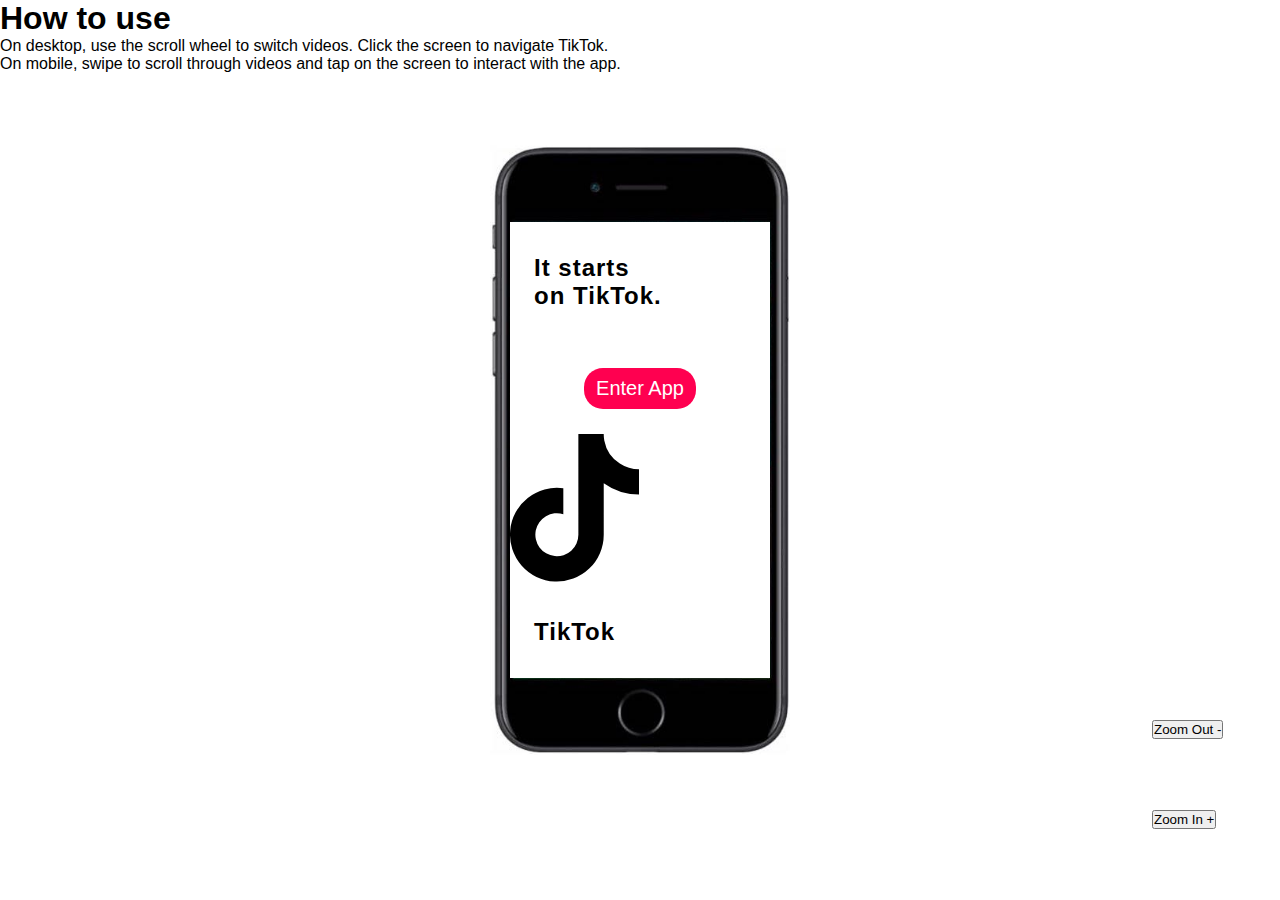
==== commit 257320ae: "Update index.html" ====
--- a/index.html
+++ b/index.html
@@ -14,8 +14,11 @@
 
     <div class="startingScreen">
         <h1>It starts on TikTok.</h1>
-        <button class="enableAudio">Enable Audio</button>
-        <h2>TikTok</h2>
+        <button class="enableAudio">Enter App</button>
+        <div class="logoHolder">
+            <svg xmlns="http://www.w3.org/2000/svg" viewBox="0 0 448 512"><!--!Font Awesome Free 6.6.0 by @fontawesome - https://fontawesome.com License - https://fontawesome.com/license/free Copyright 2024 Fonticons, Inc.--><path d="M448 209.9a210.1 210.1 0 0 1 -122.8-39.3V349.4A162.6 162.6 0 1 1 185 188.3V278.2a74.6 74.6 0 1 0 52.2 71.2V0l88 0a121.2 121.2 0 0 0 1.9 22.2h0A122.2 122.2 0 0 0 381 102.4a121.4 121.4 0 0 0 67 20.1z"/></svg>
+            <h2>TikTok</h2>
+        </div>
     </div>
 
     <div class="phoneScreen">
@@ -59,7 +62,7 @@
         </div>  <!-- end video section -->
 
         <div class="videoSection">
-            <video playsinline class="myVideo" src="gym.mp4" muted loop></video>
+            <video playsinline class="myVideo" src="gym.mp4" autoplay muted loop></video>
 
             <div class="leftColumn">
 
@@ -95,7 +98,7 @@
             </div>    
         </div>  <!-- end video section -->
         <div class="videoSection">
-            <video playsinline class="myVideo" src="squat.mp4" muted loop></video>
+            <video playsinline class="myVideo" src="squat.mp4" autoplay muted loop></video>
 
             <div class="leftColumn">
 
@@ -131,7 +134,7 @@
             </div>    
         </div>  <!-- end video section -->
         <div class="videoSection">
-            <video playsinline class="myVideo" src="patrick.mp4" muted loop></video>
+            <video playsinline class="myVideo" src="patrick.mp4" autoplay muted loop></video>
 
             <div class="leftColumn">
 
@@ -198,7 +201,7 @@
     <!-- friends screen -->
     <div class="phoneScreen2">
         <div class="videoSection">
-            <video playsinline class="myVideo" src="valorant.mp4" muted loop></video>
+            <video playsinline class="myVideo" src="valorant.mp4" autoplay muted loop></video>
 
             <div class="leftColumn">
                 <p class="friends">Friends</p>
@@ -234,7 +237,7 @@
         </div>  <!-- end video section -->
 
         <div class="videoSection">
-            <video playsinline class="myVideo" src="charlieTiktok.mp4" muted loop></video>
+            <video playsinline class="myVideo" src="charlieTiktok.mp4" autoplay muted loop></video>
 
             <div class="leftColumn">
                 <p class="friends">Friends</p>
@@ -269,7 +272,7 @@
             </div>    
         </div>  <!-- end video section -->
         <div class="videoSection">
-            <video playsinline class="myVideo" src="preston.mp4" muted loop></video>
+            <video playsinline class="myVideo" src="preston.mp4" autoplay muted loop></video>
 
             <div class="leftColumn">
                 <p class="friends">Friends</p>
@@ -549,8 +552,17 @@
         </div>          
     </div>
 
-    <button class="zoomIn">Zoom in +</button>
-    <button class="zoomOut">Zoom Out -</button>
+    <div class="controls">
+        <button class="zoomOut">Zoom Out -</button>
+        <button class="zoomIn">Zoom In +</button>
+    </div>
+
+    <div class="instructions">
+        <h1>How to use</h1>
+        <p>On desktop, use the scroll wheel to switch videos. Click the screen to navigate TikTok.</p>
+        <p>On mobile, swipe to scroll through videos and tap on the screen to interact with the app.</p>
+    </div>
+
     <script src="index.js"></script>
 </body>
 </html>
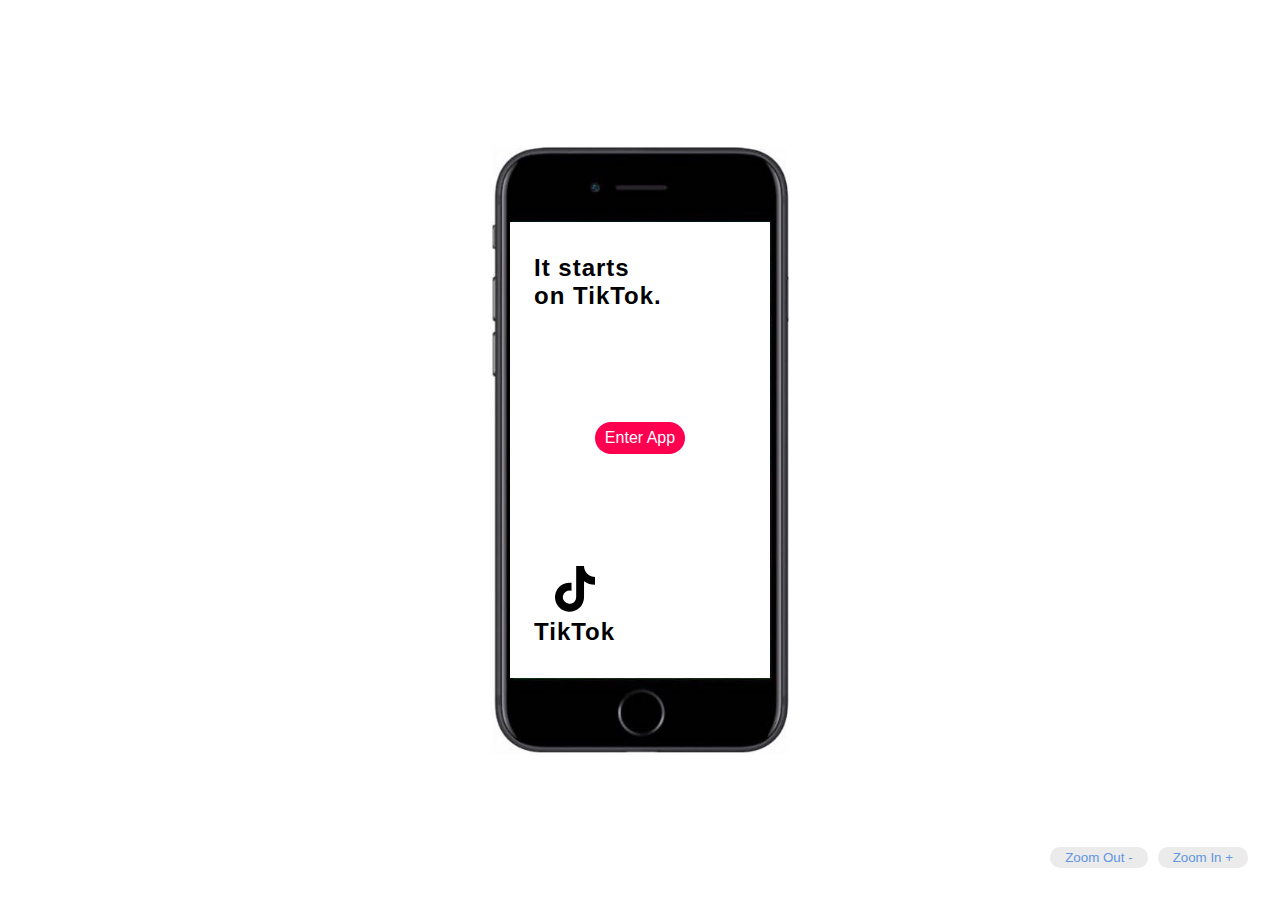
==== commit 2f4b88a8: "Update index.html" ====
--- a/index.html
+++ b/index.html
@@ -10,7 +10,12 @@
 
 </head>
 <body>
+
     <img class="iphone" src="iphone.jpeg">
+
+    <button class="zoomOut zoom">Zoom Out -</button>
+    <button class="zoomIn zoom">Zoom In +</button>
+
 
     <div class="startingScreen">
         <h1>It starts on TikTok.</h1>
@@ -552,16 +557,12 @@
         </div>          
     </div>
 
-    <div class="controls">
+    <!-- <div class="controls">
         <button class="zoomOut">Zoom Out -</button>
         <button class="zoomIn">Zoom In +</button>
-    </div>
-
-    <div class="instructions">
-        <h1>How to use</h1>
-        <p>On desktop, use the scroll wheel to switch videos. Click the screen to navigate TikTok.</p>
-        <p>On mobile, swipe to scroll through videos and tap on the screen to interact with the app.</p>
-    </div>
+    </div> -->
+
+
 
     <script src="index.js"></script>
 </body>
--- a/styles.css
+++ b/styles.css
@@ -368,26 +368,6 @@
     font-weight: 400;
 }
 
-
-
-
-
-
-
-
-.zoomIn{
-    position: absolute;
-    top: 90%;
-    left:90%;
-    /* margin-top: 5rem; */
-}
-
-.zoomOut{
-    position: absolute;
-    top: 80%;
-    left: 90%;
-}
-
 .muteButton, .addFriend{
     fill: white;
     width: 20px;
@@ -398,6 +378,9 @@
     width: 22px;
 }
 
+.muteButton{
+    visibility: hidden;
+}
 
 /*2 columns one for the right search profile pic and down to profile, other side we use two divs space between*/
 .footer{
@@ -459,17 +442,64 @@
     margin: auto auto;
     background-color: #ff0050;
     border: none;
-    padding: 9px 12px;
+    padding: 7px 10px;
     border-radius: 19px;
     color: white;
-    font-size: 20px;
-}
-
-.startingScreen h2{
-    margin: 2rem 1.5rem;
+    font-size: 16px;
+    cursor: pointer;
+}
+
+.logoHolder h2{
     letter-spacing: 1px;
     font-size: 24px;
-}
-
-
-
+    margin-top: 6px;
+    /* margin-left: 3px; */
+}
+
+.logoHolder{
+    margin: 2rem 1.5rem;
+    display: flex;
+    justify-content: center;
+    align-items: center;
+    flex-direction: column;
+}
+
+.logoHolder svg{
+    width: 40px;
+}
+
+.placeholder{
+    position: absolute;
+    top: 50%;
+    left: 50%;
+    transform: translate(-50%, -50%);
+    width: 300px;
+    height: 700px;
+    display: flex;
+    justify-content: center;
+    align-items: flex-end;
+    color: red;
+}
+
+
+
+body{
+    display: flex;
+    justify-content: flex-end;
+    align-items: flex-end;
+    height: 100vh;
+}
+
+.zoom{
+    border: none;
+    color: rgb(96, 150, 226);
+    padding: 3px 15px;
+    border-radius: 10px;
+    background-color: rgb(235, 235, 235);   
+    margin: 5px; 
+    margin-bottom: 2rem;
+}
+
+.zoomIn{
+    margin-right: 2rem;
+}
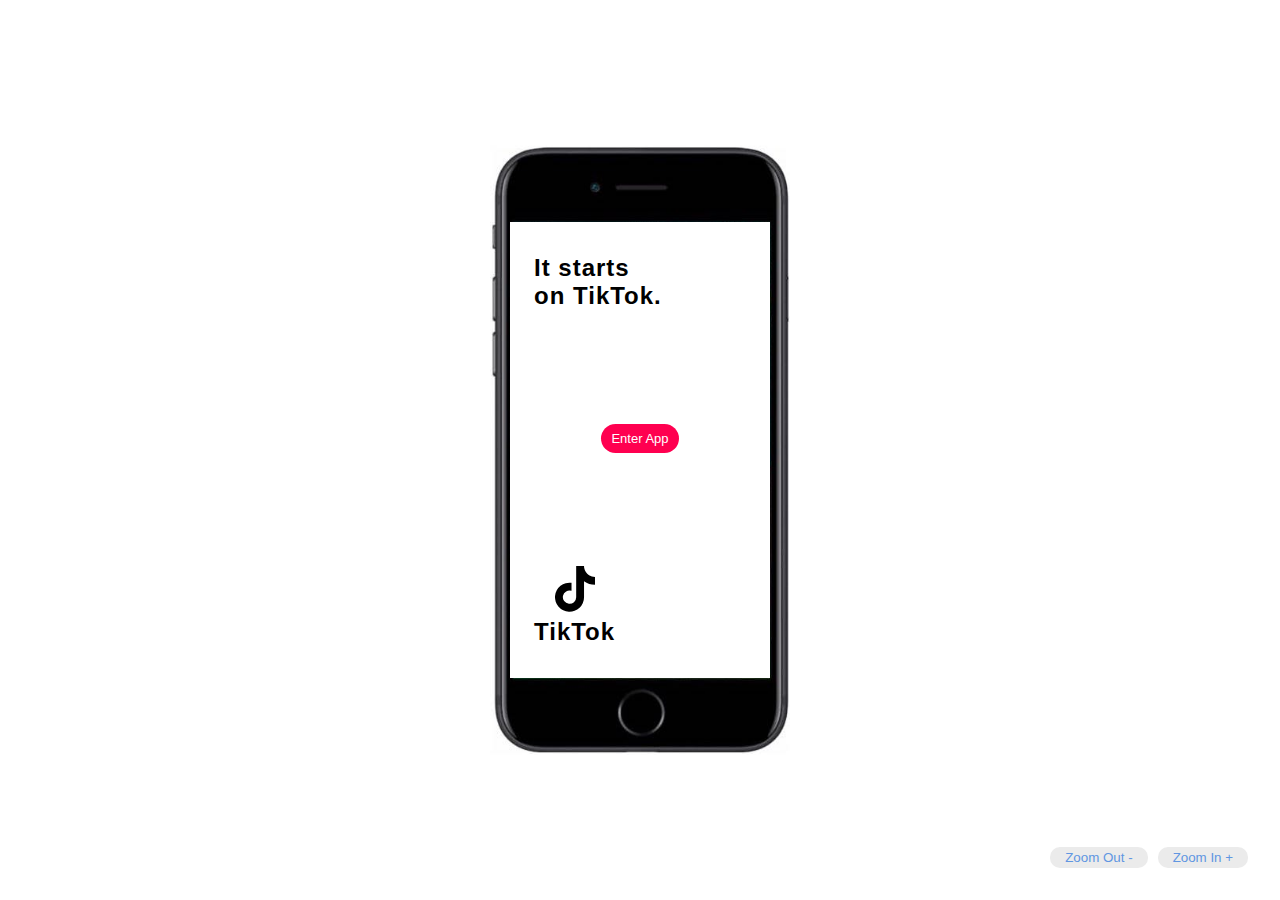
==== commit dadc88ce: "Update index.html" ====
--- a/index.html
+++ b/index.html
@@ -24,12 +24,13 @@
             <svg xmlns="http://www.w3.org/2000/svg" viewBox="0 0 448 512"><!--!Font Awesome Free 6.6.0 by @fontawesome - https://fontawesome.com License - https://fontawesome.com/license/free Copyright 2024 Fonticons, Inc.--><path d="M448 209.9a210.1 210.1 0 0 1 -122.8-39.3V349.4A162.6 162.6 0 1 1 185 188.3V278.2a74.6 74.6 0 1 0 52.2 71.2V0l88 0a121.2 121.2 0 0 0 1.9 22.2h0A122.2 122.2 0 0 0 381 102.4a121.4 121.4 0 0 0 67 20.1z"/></svg>
             <h2>TikTok</h2>
         </div>
-    </div>
+    </div> 
 
     <div class="phoneScreen">
 
-        <div class="videoSection">
-            <video playsinline class="myVideo" src="mukbang.mp4" muted loop></video>
+
+        <div class="videoSection">
+            <video playsinline class="myVideo" src="mukbang.mp4" autoplay muted loop></video>
 
             <div class="leftColumn">
 
--- a/styles.css
+++ b/styles.css
@@ -31,6 +31,7 @@
     overflow-y: auto;  
     scrollbar-width: none; 
     -ms-overflow-style: none;  
+    z-index: 90;
     display: none;
 }
 
@@ -445,7 +446,7 @@
     padding: 7px 10px;
     border-radius: 19px;
     color: white;
-    font-size: 16px;
+    font-size: 13px;
     cursor: pointer;
 }
 
@@ -467,21 +468,6 @@
 .logoHolder svg{
     width: 40px;
 }
-
-.placeholder{
-    position: absolute;
-    top: 50%;
-    left: 50%;
-    transform: translate(-50%, -50%);
-    width: 300px;
-    height: 700px;
-    display: flex;
-    justify-content: center;
-    align-items: flex-end;
-    color: red;
-}
-
-
 
 body{
     display: flex;
